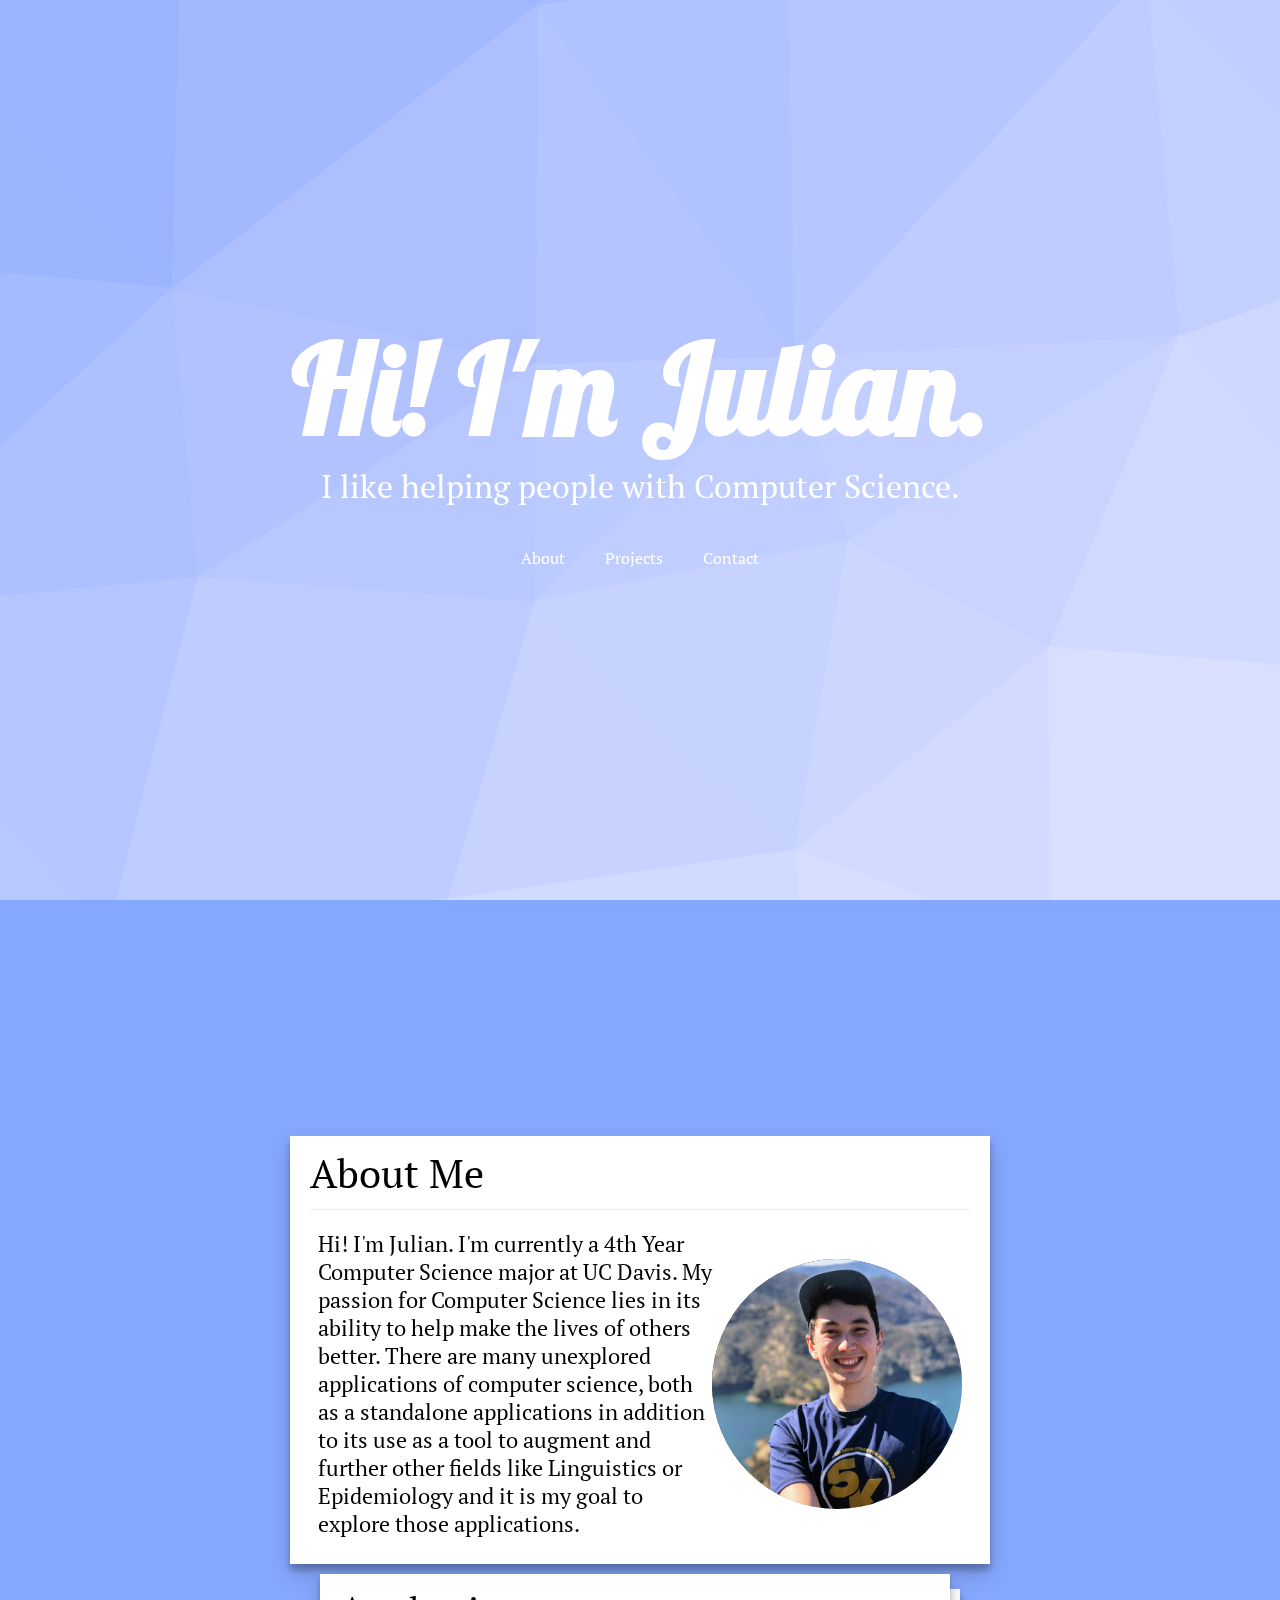
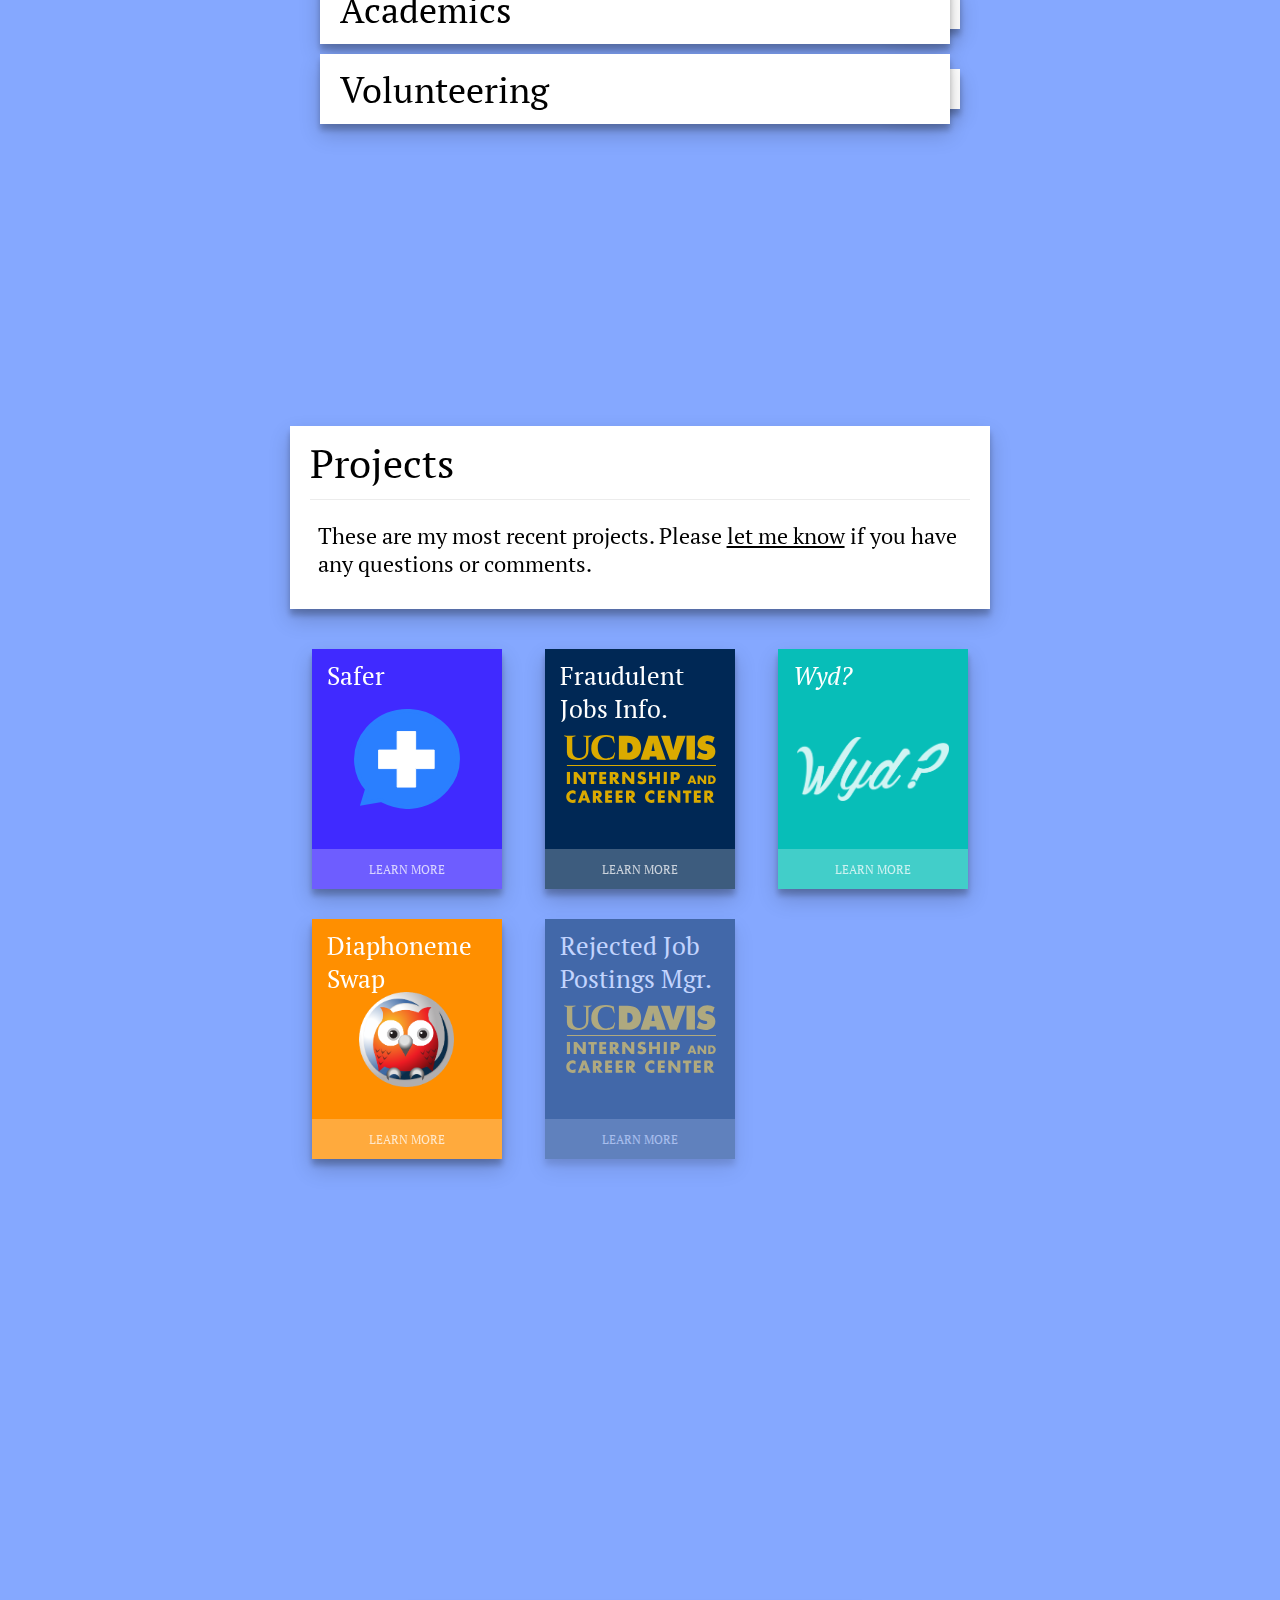
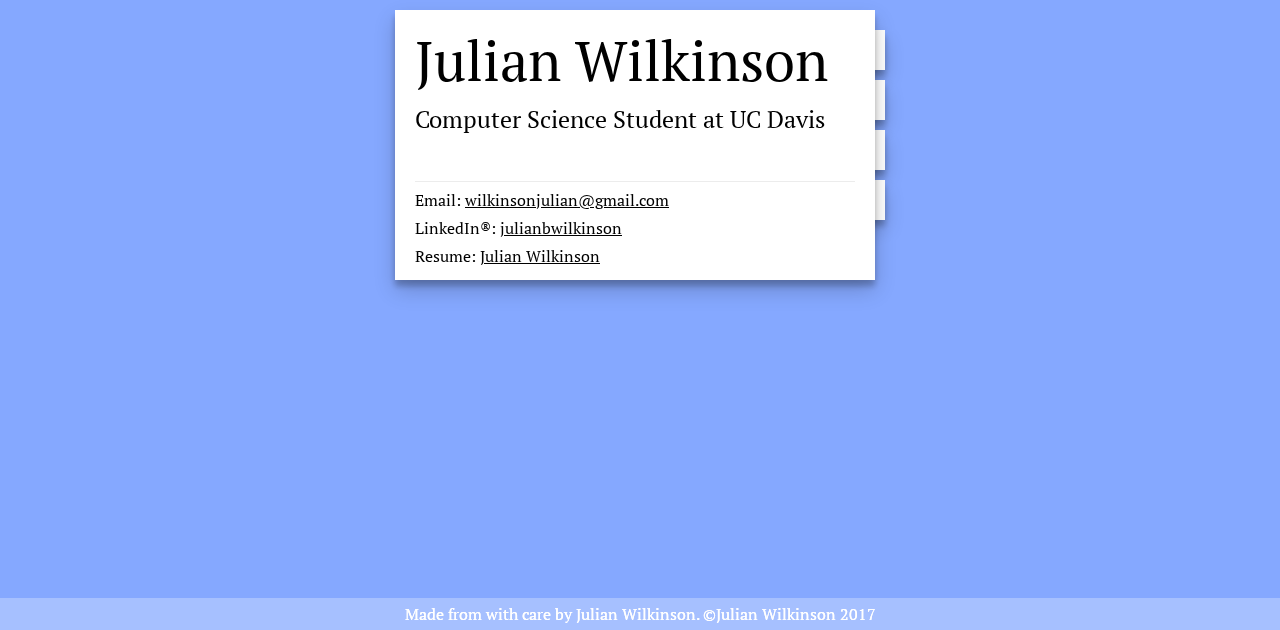
==== index.html @ 3c08ba0e "Safari Fix Part 2" ====
<!DOCTYPE html>
<html>
<head>
	<meta charset="UTF-8">
	<title>Julian Wilkinson</title>
	<link rel="stylesheet" type="text/css" href="css/style.css?2.10">
	<link rel="stylesheet" type="text/css" href="css/mobile.css?2.10" media="only screen and (max-width: 700px)">
	<script src="https://ajax.googleapis.com/ajax/libs/jquery/3.1.1/jquery.min.js"></script>
	<link href="https://fonts.googleapis.com/css?family=Lobster|PT+Serif" rel="stylesheet">
	<link href="https://fonts.googleapis.com/icon?family=Material+Icons"
	rel="stylesheet">
	<script src="scripts/main.js?2.3"></script>
	<meta name="viewport" content="width=device-width, initial-scale=1 user-scalable=no">

	<!-- Begin Favicons -->
	<meta name="theme-color" content="#6699ff">
	<link rel="apple-touch-icon" sizes="57x57" href="apple-icon-57x57.png">
	<link rel="apple-touch-icon" sizes="60x60" href="apple-icon-60x60.png">
	<link rel="apple-touch-icon" sizes="72x72" href="apple-icon-72x72.png">
	<link rel="apple-touch-icon" sizes="76x76" href="apple-icon-76x76.png">
	<link rel="apple-touch-icon" sizes="114x114" href="apple-icon-114x114.png">
	<link rel="apple-touch-icon" sizes="120x120" href="apple-icon-120x120.png">
	<link rel="apple-touch-icon" sizes="144x144" href="apple-icon-144x144.png">
	<link rel="apple-touch-icon" sizes="152x152" href="apple-icon-152x152.png">
	<link rel="apple-touch-icon" sizes="180x180" href="apple-icon-180x180.png">
	<link rel="icon" type="image/png" sizes="192x192"  href="android-icon-192x192.png">
	<link rel="icon" type="image/png" sizes="32x32" href="favicon-32x32.png">
	<link rel="icon" type="image/png" sizes="96x96" href="favicon-96x96.png">
	<link rel="icon" type="image/png" sizes="16x16" href="favicon-16x16.png">
	<link rel="manifest" href="/manifest.json">
	<!-- End Favicons -->
</head>

<body>
	<div id="banner" style="display: none">
		<div class="animation-wrapper">
			<span>This page is currently under development. Feel free to <a href="mailto:wilkinsonjulian@gmail.com">contact me</a>, though. :)</span>
			<span>This page is currently under development. Feel free to <a href="mailto:wilkinsonjulian@gmail.com">contact me</a>, though. :)</span>
		</div>
	</div>

	<div class="page" id="home-page">
		<div id="home">
			<div class="banner">
				<h1>Hi! I'm Julian.</h1>
				<h2>I like helping people with Computer Science.</h2>
			</div>
			<div class="main-menu">
				<a href="#about">About</a>
				<a href="#projects">Projects</a>
				<a href="#contact-me">Contact</a>
			</div>
		</div>
	</div>
	<!-- ===== END HOME PAGE =====  -->


	<!-- ===== BEGIN ABOUT PAGE =====  -->
	<div class="page" id="about">
		<div class="carousel-wrapper">
			<div class="carousel-unit" id="about-card-main-carousel-unit">
				<!-- <div class="header">
				<h1>Julian</h1>
			</div> -->
			<div class="card-wrapper" id="about-card-main">
				<div class="card">
					<h1>About Me</h1>
                    <hr class="full">
                    <div class="text-blurb-wrapper">
					   <p>
						Hi! I'm Julian. I'm currently a 4th Year Computer Science major at UC Davis. My passion for Computer Science lies in its ability to help make the lives of others better. There are many unexplored applications of computer science,  both as a standalone applications in addition to its use as a tool to augment and further other fields like Linguistics or Epidemiology and it is my goal to explore those applications.
					   </p>
                        <div class="profile-picture-wrapper">
                            <img src="media/me.jpg?3" id="profile-picture"/>
                        </div>
                    </div>
				</div>
			</div>

			<div class="card-wrapper" id="academics-button-card">
				<div class="card nav-card">
					<span class="nav-card-label">Academics</span>
				</div>
				<div class="nav-card-button-wrapper">
					<a  onclick="cardRoute(this)" title="Academics" id="academics-button"><i class="material-icons">school</i></a>
				</div>
			</div>

<!--
			<div class="card-wrapper" id="employment-button-card">
				<div class="card nav-card">
					<span class="nav-card-label">Employment</span>
				</div>
				<div class="nav-card-button-wrapper">
					<a  onclick="cardRoute(this)" title="Employment" id="employment-button"><i class="material-icons">work</i></a>
				</div>
			</div>
-->

			<div class="card-wrapper" id="volunteering-button-card">
				<div class="card nav-card">
					<span class="nav-card-label" >Volunteering</span>
				</div>
				<div class="nav-card-button-wrapper">
					<a onclick="cardRoute(this)" id="volunteering-button" title="Volunteering"><i class="material-icons">favorite</i></a>
				</div>
			</div>
		</div>
		<div class="carousel-unit invisible" id="academics-card-carousel-unit">
			<div class="card-wrapper">
				<div class="card header-card">
					<h1>Academics</h1>
					<img id="academics-card-animation" src="media/school_icon.svg"/>
				</div>
			</div>
			<div class="card-wrapper" id="academics-card">
				<div class="card">
					<h2>University of California, Davis <span style="float: right">2016 - Present</span></h2>
					<h3>Computer Science Major with a Minor in Linguistics </h3>
					<h3>Planned Graduation: March 2019</h3>
					<h3>GPA 3.51</h3>
					<hr class="medium"/>
					<h3>Relevant Computer Science Coursework</h3>
					<ul>
						<li>Algorithm Design and Analysis</li>
						<li>Data Structures and Programming</li>
						<li>Programming and Problem Solving</li>
						<li>Advanced Programming Languages</li>
						<li>Probability and Statistical Modelling for Computer Science</li>
						<li>Computer Architecture</li>
					</ul>
					<hr class="small"/>
					<h3>Relevant Linguistics Coursework</h3>
					<ul>
						<li>Corpus Linguistics</li>
						<li>Computational Linguistics</li>
						<li>Morphology</li>
						<li>Linguistic Analysis I: Phonetics, Phonology, and Morphology</li>
						<li>Linguistic Analysis II: Morphology, Syntax, and Semantics</li>
						<li>Multilingualism</li>
					</ul>
                    <p>Please <a href="mailto:wilkinsonjulian@gmail.com">contact me</a> if you'd like to know more the other  courses I've taken.</p>
				</div>
			</div>
			<div class="card-wrapper" id="">
				<div class="card nav-card">
					<span class="nav-card-label">Back</span>
				</div>
				<div class="nav-card-button-wrapper back-button-wrapper">
					<a title="Back" id="back-academics-button" onclick="cardRoute(this)"><i class="material-icons">arrow_back</i></a>
				</div>
			</div>
		</div>
<!--
		<div class="carousel-unit invisible" id="employment-card-carousel-unit">
			<div class="card-wrapper">
				<div class="card header-card">
					<h1>Employment</h1>
				</div>
			</div>
			<div class="card-wrapper" id="employment-card">
				<div class="card">
					<h2>Student IT Assistant</h2>
					<h3>UC Davis Internship and Career Center</h3>
					<h4>September 2016 - Present</h4>
				</div>
			</div>
			<div class="card-wrapper" id="">
				<div class="card nav-card">
					<span class="nav-card-label">Back</span>
				</div>
				<div class="nav-card-button-wrapper back-button-wrapper">
					<a title="Back" id="back-employment-button" onclick="cardRoute(this)"><i class="material-icons">arrow_back</i></a>
				</div>
			</div>
		</div>
-->
		<div class="carousel-unit invisible" id="volunteering-card-carousel-unit">
			<div class="card-wrapper">
				<div class="card header-card">
					<h1>Volunteering</h1>
					<i id="volunteering-card-animation" class="material-icons">favorite</i>
				</div>
			</div>
			<div class="card-wrapper" id="volunteering-card">
				<div class="card">
					<h2>Anonymous HIV Testing<span style="float: right">2016 - Present</span></h2>
					<hr class="small" />
					<p>
						I currently help provide free and anonymous HIV testing through a joint effort between UC Davis Student Health Education and Promotion and the UC Davis LGBTQIA Center. Every month I
						explain testing procedure to attendees and schedule their tests. Through this I have gotten a chance to get HIPAA certified and help a worthy cause.
					</p>
				</div>
			</div>
			<div class="card-wrapper" id="">
				<div class="card nav-card">
					<span class="nav-card-label">Back</span>
				</div>
				<div class="nav-card-button-wrapper back-button-wrapper">
					<a title="Back" id="back-volunteering-button" onclick="cardRoute(this)"><i class="material-icons">arrow_back</i></a>
				</div>
			</div>
		</div>
	</div>
</div>
<!-- ===== END ABOUT PAGE =====  -->


<!-- ===== BEGIN PROJECTS PAGE =====  -->
<div class="page" id="projects">
	<div class="header header-card">
		<div class="card-wrapper" id="project-header-card">
			<div class="card">
				<h1>Projects</h1>
				<hr class="full">
                <p>
					These are my most recent projects. Please <a title="wilkinsonjulian@gmail.com" href="#contact-me">let me know</a> if you have any questions or comments.
				</p>
			</div>
		</div>
	</div>

	<div class="carousel-wrapper">
		<div class="carousel-unit projects" id="project-page-1">
			<div class="card project-card" id="safer">
				<span class="project-card-label">Safer</span>
				<div class="project-card-background">
					<img class="logo" src="media/projects/safer_media/safer_logo_image_only.svg">
				</div>
				<div class="project-card-button-div">
					<a href="projects/safer.html" target="_blank" class="project-card-button">LEARN MORE</a>
				</div>
			</div>

			<div class="card project-card" id="fraudulent-job-postings">
				<span class="project-card-label">Fraudulent Jobs Info.</span>
				<div class="project-card-background">
					<img class="logo" src="media/projects/icc/logo.svg">
				</div>
				<div class="project-card-button-div">
					<a href="https://icc.ucdavis.edu/find/scams.htm" target="_blank" class="project-card-button">LEARN MORE</a>
				</div>
			</div>

            <div class="card project-card" id="wyd">
				<span class="project-card-label"><i>Wyd?</i></span>
				<div class="project-card-background">
					<img class="logo" src="media/projects/wyd/logo.png">
				</div>
				<div class="project-card-button-div">
					<a href="media/projects/wyd/wyd.pdf" target="_blank" class="project-card-button">LEARN MORE</a>
				</div>
			</div>

			 <div class="card project-card" id="diaphoneme-swap">
				<span class="project-card-label">Diaphoneme Swap</span>
				<div class="project-card-background">
					<img class="logo" src="media/projects/diaphoneme_swap/swi-prolog.png">
				</div>
				<div class="project-card-button-div">
					<a href="projects/diaphoneme_swap.html" target="_blank" class="project-card-button">LEARN MORE</a>
				</div>
			</div>

			 <div class="card project-card" id="rejected-job-postings" title="Coming soon." disabled>
				<span class="project-card-label">Rejected Job Postings Mgr.</span>
				<div class="project-card-background">
					<img class="logo" src="media/projects/icc/logo.svg">
				</div>
				<div class="project-card-button-div">
					<a class="project-card-button">LEARN MORE</a>
				</div>
			</div>

      <div class="card project-card invisible"></div>

		</div>
		<div class="carousel-unit invisible" id="academics-card-carousel-unit">
			<div class="card-wrapper" id="academics-card">
				<div class="card">
					<h1>HIV Testing Assistant</h1>
					<p>
						Lorem ipsum dolor sit amet, consectetur adipiscing elit. Sed cursus aliquet erat. Proin accumsan lectus ut malesuada tincidunt. Proin at iaculis nisi, sit amet vestibulum purus. Suspendisse nunc nunc, posuere at aliquam in, dictum vitae massa. Phasellus sollicitudin maximus justo ut aliquam. Donec ex nisl, egestas non tempus maximus, tempor at ex. Morbi sed ante eu risus sollicitudin aliquam ultrices eget lectus. Praesent in nibh ac sem semper bibendum. Suspendisse viverra justo nec vestibulum consectetur. Aenean quis accumsan magna. Pellentesque at nulla at dui aliquet vulputate vel vestibulum diam. Donec ac lorem nec arcu mollis ornare et sit amet nunc. In dictum metus in urna dapibus tempus. Morbi ullamcorper scelerisque condimentum. Nulla facilisi. Praesent ullamcorper viverra lorem id mattis. Sed rhoncus imperdiet lacus, posuere dictum velit. Sed porttitor pellentesque suscipit. Sed non tortor sit amet metus vehicula ornare. Nullam accumsan, felis quis convallis consequat, turpis leo auctor tellus, et ornare sem dolor eget lacus. Etiam vel quam sed urna semper luctus at vel mauris. Donec et porttitor odio, sit amet blandit nibh. Pellentesque elementum nulla vitae magna vulputate, ut mollis diam vulputate.Pellentesque a arcu justo. Aliquam fermentum nibh est, ac facilisis risus vehicula eu. Suspendisse id aliquet sem. Sed quis leo feugiat, fermentum mauris eget, gravida tellus. Nam euismod eget lorem id venenatis. Praesent elementum sapien at nisi rutrum, sit amet condimentum leo accumsan. Mauris luctus eros tincidunt, ullamcorper elit et, congue justo. Pellentesque efficitur interdum ligula in tincidunt. Aenean non libero et ex tincidunt vehicula molestie at sem. Nulla vitae fermentum urna. Nulla facilisi. Vivamus sollicitudin sagittis lacus tincidunt semper. Cras volutpat enim eu odio laoreet commodo. Vestibulum sed odio suscipit, scelerisque ex id, elementum tellus. Sed nec enim est. Nam gravida leo a metus tincidunt commodo. Suspendisse rhoncus rutrum fermentum. Pellentesque auctor semper varius. Aliquam rhoncus cursus ex ut feugiat. Donec vel neque sapien. Praesent iaculis diam eu velit vehicula fermentum. Sed cursus turpis massa, et pharetra nisi gravida sed. Donec faucibus euismod eros, ut commodo lorem accumsan vel.
					</p>
				</div>
			</div>
			<div class="card-wrapper" id="">
				<div class="card nav-card">
					<span class="project-card-label">Back</span>
				</div>
				<div class="nav-card-button-wrapper">
					<a href="#about" id="back-button" onclick="cardRoute(this)"><i class="material-icons">arrow_back</i></a>
				</div>
			</div>
		</div>
	</div>
</div>
<!-- ===== END PROJECTS PAGE =====  -->


<!-- ===== BEGIN CONTACT ME PAGE =====  -->
<div class="page" id="contact-me">
	<div class="card-wrapper">
		<div class="card" id="contact-card-desktop">
			<h1>Julian Wilkinson</h1>
			<h2>Computer Science Student at UC Davis</h2>
			<hr class="full"/>
			<span>Email: <a title="Email" href="mailto:wilkinsonjulian@gmail.com">wilkinsonjulian@gmail.com</a> </span>
			<span>LinkedIn®: <a title="LinkedIn®" href="https://www.linkedin.com/in/julianbwilkinson/" target="_blank">julianbwilkinson</a> </span>
			<span>Resume: <a title="Resume" href="media/Julian_Wilkinson_Resume.pdf" target="_blank">Julian Wilkinson</a></span>

		</div>
		<div class="card-nav-tab-wrapper">
			<a id="" title="Email" href="mailto:wilkinsonjulian@gmail.com"><i class="material-icons">email</i></a>
			<a id="LinkedIn-button" title="LinkedIn®" href="https://www.linkedin.com/in/julianbwilkinson/" target="_blank"><img id="LinkedIn-logo" src="media/LinkedIn/In-2C-128px-R.png" /></a>
			<a id="" title="Resume" href="media/Julian_Wilkinson_Resume.pdf" download><i class="material-icons">description</i></a>
			<a title="vCard" href="media/Julian_Wilkinson_vCard.vcf" type="text/vcard"><i id="vCard-logo" class="material-icons">contact_mail</i></a>
		</div>
	</div>

	<div class="card-wrapper">
		<div class="card" id="contact-card-mobile">
			<h1>Julian Wilkinson</h1>
			<hr class="full"/>
			<div class="flex-button-wrapper">
				<div class="flex-button">
					<a title="Email" href="mailto:wilkinsonjulian@gmail.com"><i class="material-icons">email</i></a>
					<label>Email</label>
				</div>
				<div class="flex-button">
					<a title="LinkedIn®" href="https://www.linkedin.com/in/julianbwilkinson/" target="_blank"><img id="LinkedIn-logo-mobile" src="media/LinkedIn/In-2C-128px-R.png" /></a>
					<label>LinkedIn®</label>
				</div>
				<div class="flex-button">
					<a title="Resume" href="media/Julian_Wilkinson_Resume.pdf" target="_blank"><i class="material-icons">description</i></a>
					<label>Resume</label>
				</div>
				<div class="flex-button">
					<a title="vCard" href="media/Julian_Wilkinson_vCard.vcf" type="text/vcard"><i class="material-icons">contact_mail</i></a>
					<label>vCard</label>
				</div>
			</div>
		</div>

		<footer>Made from with care by Julian Wilkinson. ©Julian Wilkinson 2017</footer>
	</div>
    
    <div class="card-wrapper">
		<div class="card" id="mobile-portfolio-note-card">
            <i class="material-icons">tv</i>
			<span>To see full portfolio, please view on a device with a larger screen</span>
			</div>
		</div>

		<footer>Made from with care by Julian Wilkinson. ©Julian Wilkinson 2017</footer>
	</div>
	<!-- ===== END CONTACT ME PAGE =====  -->
</body>
</html>
---- css/style.css ----
:root{
	/*--BUTTONS*/
	--button-size: 60px;
	--button-icon-right-padding: 10px;
	--button-offset-inactive: 10px;
	--button-offset-label-hovered: 30px;
	--button-offset-label-hovered-jump: 35px;
	--button-offset-opened: calc(var(--button-size) - var(--button-offset-inactive));

	/*--NAVIGATION BAR*/
	--navigation-bar-x-offset: calc((-1 * var(--button-size)) + (-1 * var(--button-icon-right-padding)) + (1 * var(--nav-card-x-offset)) + var(--button-offset-inactive));
	--navigation-bar-y-offset: 30px;
	--nav-card-x-offset: calc(var(--button-size) / 2);

	/*--CARDS*/
	--card-width: 700px;
	--card-real-width: calc(var(--card-width) + 2*var(--card-x-padding));
	--contacts-card-width: 440px;
	--card-x-padding: 20px;
	--card-y-padding: 10px;
	--card-blur: 20px;
	--card-offset: calc(var(--button-size)/2);

	--card-offscreen-right: calc(50vw + (var(--card-width) / 2) + var(--card-x-padding) + var(--card-blur));
	--card-offscreen-left: calc(-1 * var(--card-offscreen-right));
	--card-left-side-peek-in: calc(var(--card-offscreen-left) + var(--card-blur) + var(--card-x-padding) + 30px);
	--card-right-side-peek-in: calc(-1 * var(--card-left-side-peek-in));

	--projects-card-width: 150px;
	--projects-card-real-width: calc(var(--projects-card-width) + (2*var(--card-x-padding)));
	--projects-card-height: 220px;
	--projects-card-real-height: calc(var(--projects-card-height) + (2*var(--card-y-padding)));

}



/*-------------------- BEGIN BOILERPLATE --------------------*/
html {
	overflow-x: hidden;
}

body {
    /* Fallback Background */
	background: #85a8ff url(../media/background_fallback.png) no-repeat center center fixed;
    /* Target Background */
    background: #85a8ff url(../media/background.svg) no-repeat center center fixed;
    background-size: cover;
/*    background-color: #85a8ff;*/
}

html, body {
	width: 100%;
	height: 100%;
    /*Force GPU*/
    transform: translate3d(0,0,0);
}

h1, h2, h3, h4, h5, h6 {
	margin: 0;
	padding: 0;
	color: #fff;
}

.invisible {
	opacity: 0;
}

.hidden {
	display: none;
}

/*-------------------- END BOILERPLATE --------------------*/

/*-------------------- BEGIN BACKGROUND --------------------*/
body {
	margin: 0;
	padding: 0;
	transform: translateZ(-2);
}
/*-------------------- END BACKGROUND --------------------*/



/*-------------------- BEGIN NAVIGATION BAR TEMPLATE --------------------*/
.main-menu {
	padding: 30px 0;
	display: flex;
	flex-direction: row;
	justify-content: center;
	align-items: center;
	user-select: none;
}
.main-menu a {
	padding: 10px 20px;
	font-family: 'PT Serif', serif;
}

a, a:link, a:visited, a:hover, a:active {
	text-decoration: none;
	color: #fff;
}

.main-menu a:hover {
	background-color: rgba(255, 255, 255, 0.25);
	transition: .15s;
}
/*-------------------- END NAVIGATION BAR TEMPLATE --------------------*/


/*-------------------- BEGIN PAGE WRAPPER --------------------*/
.page {
	min-height: 100vh;
	display: flex;
	flex-direction: column;
	align-items: center;
	justify-content: center;
	position: relative;
	margin: 50px 0;
	transition: min-height 1s ease-in-out;
}
.page:nth-child(2) {
	margin-top: 0;
}
.page:last-child {
	margin-bottom: 0;
}

.page footer {
	position: absolute;
	padding: 5px 0px;
	bottom: 0;
	color: #fff;
	text-align: center;
	background-color: rgba(255,255,255,.15);
	width: 100%;
    font-family: "PT Serif", serif;
}
/*-------------------- END PAGE WRAPPER --------------------*/


/*-------------------- BEGIN HOME PAGE --------------------*/
#home {
	display: flex;
	flex-direction: column;
	align-items: center;
	justify-content: center;
	height: 100vh;
}

#home .banner {
	text-align: center;
}

#home .banner h1 {
	font-size: 7.7em;
	font-family: 'Lobster', cursive;
}

#home .banner h2 {
	font-size: 2em;
	font-family: 'PT Serif', serif;
    font-weight: normal;
}
/*-------------------- END HOME PAGE --------------------*/

/*-------------------- BEGIN PAGE --------------------*/
.page {
	padding: 10px;
}
/*-------------------- END PAGE --------------------*/

/*-------------------- BEGIN CAROUSEL --------------------*/
.carousel-wrapper {
	width: auto;
	height: auto;
	display: flex;
	flex-direction: row;
	align-items: center;
	justify-content: center;
	padding: 0;
	max-width: var(--card-width);
}

.carousel-unit {
	transition: transform 1s ease-in-out;
}

.carousel-unit .header {
	font-family: 'PT Serif', serif;
}

#about.carousel-unit .card-wrapper:not(:first-of-type) {
	margin-top: 10px;
}


#academics-card-animation {
	width: 4.5em;
	margin: 10px 0;
}

#volunteering-card-animation {
	font-size: 4.5em;
	margin: 10px 0;
	color: #ffb7a8;
	animation: heart-beat-animation 1s linear infinite;
}

@keyframes heart-beat-animation {
		0% {
			transform: scale(1);
		}
		20% {
			transform: scale(1.2);
		}
		40% {
			transform: scale(1.1);
		}
		50% {
			transform: scale(1.3);
		}
		70%, 100% {
			transform: scale(1);
		}
}

#academics-card-carousel-unit, #volunteering-card-carousel-unit, #employment-card-carousel-unit {
	position: absolute;
	transform: translate(var(--card-offscreen-right));
}


.offscreen-left {
	transform: translate(var(--card-offscreen-left));
}

.offscreen-right {
	transform: translate(var(--card-offscreen-right));
}
/*-------------------- END CAROUSEL --------------------*/

.page > h1 {
	font-family: 'Lobster', cursive;
	color: #fff;
	/*text-shadow: 0 1px rgba(0,0,0,0.19);*/
	/*transform: translate(50px, 0);*/
	margin-bottom: 3px;
	transform: translate(75px, 0);
}


/*-------------------- BEGIN CARDS --------------------*/
.card {
	width: var(--card-width);
	background-color: #ffffff;
	height: auto;
	padding: var(--card-y-padding) var(--card-x-padding);
	z-index: 1;
	box-shadow: 0 10px var(--card-blur) rgba(0,0,0,0.19), 0 6px 6px rgba(0,0,0,0.23);
	min-height: 40px;
	overflow: hidden;
    font-family: "PT Serif", serif
}


.card h1,.card h2,.card h3,.card h4,.card h5 {
	color: #000;
	font-weight: normal;
}

.card h1{
	padding: 0;
    font-size: 2.5em;
}

.card a{
	color: #000;
	text-decoration: underline;
	margin: 0;
	padding: 0;
}

.card p {
    font-size: 1.35em;
    margin: 1em .35em;
}

.card .text-blurb-wrapper {
    display: flex;
    justify-content: center;
    align-items: center;
    margin: 1em .5em;
}

.card .text-blurb-wrapper p {
    margin: 0;
}

.card hr {
	border: 0;
	width: 100%;
	border-color: #000;
	border-bottom: 1px;
	opacity: .15;
	border-style: solid;
	margin: 10px 0;
}

.card hr.full {
	margin: 20px auto;
	margin-top: 10px;
}

.card hr.medium {
	width: 66%;
	margin: 10px 0;
	opacity: .2;
}

.card hr.small {
	width: 33%;
	margin: 10px 0;
	opacity: .2;
}

.card ul {
	list-style: none;
	margin-left: 0;
	padding-left: 1em;
	text-indent: -1em;
}
.card ul li {
	margin: .5em 0;
}
.card ul li::before {
	content: "—";
	padding: 0 1em;
	padding-right: .5em;
	opacity: .4;
}

/*.car*/

.card-wrapper {
	/*transform: translate(var(--card-offset));*/
	display: flex;
	flex-direction: row;
	justify-content: center;
	align-items: center;
	width: var(--card-width);
	transition: transform 1s ease-in-out;
}

.card.header-card {
	display: flex;
	align-items: center;
	justify-content: space-between;
}

.header-card h1 {
}


/*-------------------- END CARDS --------------------*/


/*-------------------- BEGIN NAV-CARDS --------------------*/
.card.nav-card {
	display: flex;
	flex-direction: row;
	align-items: center;
	justify-content: flex-start;
	transform: translate(var(--nav-card-x-offset));
    height: 50px;
}


.card.nav-card:hover + .nav-card-button-wrapper a,
.card#contact-card-desktop:hover + .card-nav-tab-wrapper a{
	transform: translate(var(--button-offset-label-hovered));
}


.nav-card-button-wrapper, .card-nav-tab-wrapper {
	display: flex;
	flex-direction: column;
	justify-content: center;
	align-items: center;
	transform: translate(var(--navigation-bar-x-offset));
}

.nav-card-button-wrapper a, .card-nav-tab-wrapper a {
	width: var(--button-size);
	height: 40px;
	background-color: #fff;
	display: flex;
	align-items: center;
	justify-content: flex-end;
	padding: 0;
	padding-right: var(--button-icon-right-padding);
	text-align: center;
	color: grey;
	transition: transform .2s ease-out;
	box-shadow: 0 10px var(--card-blur) rgba(0,0,0,0.19), 0 6px 6px rgba(0,0,0,0.23);
	cursor: pointer;
	text-decoration: none !important;
	user-select: none;
}

.nav-card-button-wrapper a i {
	margin-left: 10px;
	cursor: pointer;
}


.nav-card-label {
	font-size: 36px;
}
.nav-card-button-wrapper a:hover, .card-nav-tab-wrapper a:hover {
	transform: translate(var(--button-offset-label-hovered));
	transition: transform .2s ease-in;
	animation: tab-hover-animation .50s;
	animation-delay: .2s;
}

@keyframes tab-hover-animation {
	0%, 20% {transform: translate(var(--button-offset-label-hovered),0);}
	50% {transform: translate(var(--button-offset-label-hovered-jump),0);}
	80%, 100% {transform: translate(var(--button-offset-label-hovered),0);}
}

@keyframes no-anim {
}

.nav-card-button-wrapper a.animated {
	animation: tab-click-animation .5s ease-in;
}

.nav-card-button-wrapper #volunteering-button.animated i {
	/*animation: volunteering-button-heart-animation 1s;*/
}
@keyframes volunteering-button-heart-animation {
	0% {
		color: inherit;
	}
	100% {
		color: red;
	}
}


@keyframes tab-click-animation {
	0% {transform: translate(var(--button-offset-label-hovered));}
	50% {transform: translate(var(--button-offset-opened));}
	100% {transform: translate(var(--button-offset-label-hovered));}
}
/*-------------------- END NAV-CARDS --------------------*/

/*-------------------- BEGIN PROJECT CARDS --------------------*/
.carousel-unit.projects {
	margin-top: 25px;
	display: flex;
	flex-direction: row;
	flex-wrap: wrap;
	justify-content: space-around;
	align-items: center;
	align-content: space-around;
	height: 540px;
	width: var(--card-width);
}

.carousel-unit.projects .card, .carousel-unit.projects .card-wrapper{
	width: var(--projects-card-width);
}

.carousel-unit.projects .card-wrapper {
	/*margin: 0 5px;*/

}
.project-card {
	height: var(--projects-card-height);
	position: relative;
	overflow: hidden;
	color: #fff;
	transition: all .25s ease-out;
	user-select: none;
}

.project-card[disabled] {
	opacity: .5;
}
.project-card[disabled]:hover {
    box-shadow: 0 10px var(--card-blur) rgba(0,0,0,0.19), 0 6px 6px rgba(0,0,0,0.23);
	transition: all .25s ease-out;
	transform: none;
}
.project-card[disabled] a {
    pointer-events: none
}




.project-card-background {
	position: absolute;
	background-color: #fff;
	top: 0;
	left: 0;
	width: var(--projects-card-real-width);
	height: var(--projects-card-real-height);
	display: flex;
	align-items: center;
	justify-content: center;
}

#safer .project-card-background {
	background-color: #402aff;
}

#safer .project-card-background .logo {
	height: 100px;
	margin-bottom: 20px;
	/*animation: safer-logo-animation 1.5s ease-in-out infinite;*/
}

@keyframes safer-logo-animation {
	0%, 100% {
		transform: translate(0,0);
	}
	10% {
		transform: translate(0,-1px) rotate(-5deg);
	}
	20% {
		transform: translate(0,-1px) rotate(5deg);
	}
	30% {
		transform: translate(0,-2px) rotate(-5deg);
	}
	40% {
		transform: translate(0,-2px) rotate(5deg);
	}
	50% {
		transform: translate(0,-3px) rotate(-5deg);
	}
	60% {
		transform: translate(0,-3px) rotate(0);
	}
}

.project-card .logo {
	width: 80%;
}


#rejected-job-postings .project-card-background, #fraudulent-job-postings .project-card-background {
	background-color: #002855;
}

#diaphoneme-swap .logo {
	width: 50%;
}

#diaphoneme-swap .project-card-background{
	background-color: #ff8f00;
}

#wyd .project-card-background {
    background-color: #07beb8;
}

.project-card-label {
	font-size: 25px;
	transform: translateX(-5px);
	position: absolute;
	z-index: 2;
}

.project-card-button-div {
	width: var(--projects-card-real-width);
	height: 40px;
	position: absolute;
	left: 0;
	bottom: 0;
	opacity: .8;
	z-index: 0;
	overflow: hidden;
	display: flex;
	flex-direction: row;
	align-items: center;
	justify-content: flex-end;
}
.project-card-button-div::before{
	content: "";
	position: absolute;
	left: -50px;
	right: 0;
	top: -25px;
	bottom: 0;
	box-shadow: inset 0 0 0 3000px rgba(255,255,255,0.3);
	/* filter: blur(75px); */
	z-index: -1;
	width: calc(var(--projects-card-real-width) + 100px);
	height: 100px;
}
a.project-card-button {
	width: var(--projects-card-real-width);
	color: #fff;
	height: 40px;
	position: absolute;
	left: 0;
	bottom: 0;
	z-index: 0;
	font-size: 12px;
	padding: 0;
	text-align: center;
	vertical-align: middle;
	cursor: pointer;
	display: flex;
	align-items: center;
	justify-content: center;
	text-decoration: none;
	user-select: none;
}
.project-card:hover  {
	box-shadow: 0 14px 28px rgba(0,0,0,0.25), 0 10px 10px rgba(0,0,0,0.22);
	transition: all .25s ease-out;
	transform: translateY(-1px);
}
.project-card-button-div:active::before {
	/* filter: brightness(.75); */
}
.project-card-button-div:active a.project-card-button {
	color: #fff;
}

.project-card .invisible {
    pointer-events: none;
}



/*-------------------- END PROJECT CARDS --------------------*/

/*-------------------- BEGIN ABOUT CARD --------------------*/
#about-card-main .profile-picture-wrapper {
	position: relative;
	border-radius: 100%;
    box-shadow: inset 3px 3px 10px 0 #000000;
}

#profile-picture {
	position: relative;
	border-radius: 100%;
    width: 250px;
	height: 250px;
    z-index: 0;
    display: block;
}

.carousel-unit .card-wrapper {
	margin-top: 10px;
}

.carousel-unit .card-wrapper:first-child {
	margin-top: 0;
}
/*-------------------- END ABOUT CARD --------------------*/

/*-------------------- BEGIN CONTACT CARD --------------------*/
#contact-me .card-wrapper {
	display: flex;
	flex-direction: row;
	align-items: flex-start;
}


#contact-card-desktop {
	width: var(--contacts-card-width);
	height: 250px;
	display: flex;
	flex-direction: column;
	justify-content: space-around;
	align-items: flex-start;
	position: relative;
	z-index: 1;
	transform: translate(var(--card-offset));
	margin-bottom: 50px;
}

.card#contact-card-desktop h1, .card#contact-card-desktop h2{
	color: #000;
}

.card#contact-card-desktop h1 {
	font-size: 3.5em;
}
.card#contact-card-desktop h2 {
	margin-bottom: 40px;
}

.card#contact-card-desktop hr {
	margin: 0;
}




#contact-me > a{
	color: #808080;
	text-decoration: underline;
}

.card-nav-tab-wrapper {
	transform: translate(var(--navigation-bar-x-offset), 20px)
}

.card-nav-tab-wrapper a:not(:first-of-type) {
	margin-top: 10px;
}


.card-nav-tab-wrapper a:hover {

}

#LinkedIn-logo {
	height: 19px;
	transform: translate(-1px);
}
#vCard-logo {
}


#contact-card-mobile {
	display: none;
}
#mobile-portfolio-note-card {
    display: none;
}
/*-------------------- END CONTACT CARD --------------------*/

/*-------------------- BEGIN PAGE BANNER --------------------*/
#banner {
	width: 100vw;
	height: 30px;
	position: fixed;
	z-index: 1000;
	display: flex;
	align-items: center;
	overflow: hidden;
	user-select: none;
}

#banner span {
	color: #fff;
	font-weight: bold;
	position: absolute;
}
#banner span a {
	padding: 0;
	margin: 0;
	text-decoration: underline;
	z-index: 1000;
}

#banner::before {
	content: "";
	width: calc(100vw + 100px);
	height: 90px;
	position: absolute;
	top: -60px;
	left: -50px;
	 filter:blur(100px);
	background-color: #DCDCDC	;
	overflow: hidden;
	z-index: -1;
}

/*~~ BEGIN ANIMATION ~~*/
#banner .animation-wrapper {
	width: 100%;
	height: 100%;
	display: flex;
	align-items: center;
	animation: marquee 20s linear infinite;
}

#banner span:nth-of-type(2) {
	transform: translateX(100vw);
}

@keyframes marquee {
	0% {
		transform: translateX(0);
	}
	100% {
		transform: translateX(-100vw);
	}
}
/*~~ END ANIMATION ~~*/

/*-------------------- END PAGE BANNER --------------------*/
---- css/mobile.css ----
:root {
		--card-width: 92vw;
		--projects-card-width: 100px;
		--projects-card-height: 180px;
}

/*-------------------- BEGIN MOBILE BOILERPLATE --------------------*/
html, body {
	height: 100vh;
}
/*-------------------- END MOBILE BOILERPLATE --------------------*/


/*-------------------- BEGIN PAGE BANNER --------------------*/
#banner {
	height: 50px;
}
#banner::before {
	height: 120px;
}
/*-------------------- END PAGE BANNER --------------------*/

/*-------------------- BEGIN PAGE WRAPPER --------------------*/
.page footer {
	position: absolute;
	padding-bottom: 10px;
	bottom: 0;
	color: #fff;
	text-align: center;
    font-size: 1em;
}
/*-------------------- END PAGE WRAPPER --------------------*/

/*-------------------- BEGIN HIDDEN --------------------*/
#home-page {
	display: none;
}
#about {
	display: none;
}
#projects {
	display: none;
}

/*-------------------- END HIDDEN --------------------*/

/*-------------------- BEGIN CONTACT CARD --------------------*/
#contact-me {
	margin: 0;
    padding: 0;
}

#contact-card-mobile {
	display: block;
	flex-direction: column;
	margin-bottom: 10px;
}
#contact-card-mobile h1 {
	text-align: center;
}
#contact-card-mobile hr {
	margin: 10px 0;
}

.flex-button-wrapper {
	display: flex;
	margin: .9em auto;
	flex-direction: row;
	flex-wrap: wrap;
	width: 100%;
	align-items: center;
	justify-content: space-around;
}


.flex-button-wrapper a {
	display: flex;
	align-items: center;
	justify-content: center;
	text-decoration: none;
	height: 120px;
	width: 120px;
	border-radius: 50%;
	color: #808080;
	-webkit-tap-highlight-color: rgba(255, 255, 255, 0);
}

.flex-button-wrapper a:focus {
	animation: contact-button-press .5s ease-out;
}

@keyframes contact-button-press {
	0% {
		background-color: #fff;
	}
	50% {
		background-color: #d3d3d3;
	}
	100% {
		background-color: #fff;
	}
}

.flex-button-wrapper a i {
	font-size: 3.5em;
	margin-bottom: 10px;
}

.flex-button {
	border-radius: 50%;
	display: flex;
	position: relative;
	align-items: center;
	justify-content: center;
}

.flex-button label {
	position: absolute;
	bottom: 1.1em;
	font-size: 1em;
    font-family: "PT Serif", serif;
}

#LinkedIn-logo-mobile {
	width: 2.80em;
	margin-bottom: 15px;
}

#contact-me .card-nav-tab-wrapper {
	display: none;
}
#contact-card-desktop {
	display: none;
}
/*-------------------- END CONTACT CARD --------------------*/

/*-------------------- BEGIN NOTE CARD --------------------*/
#mobile-portfolio-note-card {
    display: block;
}

#mobile-portfolio-note-card span {
    font-size: 1em;
    color: rgb(80,80,80);
}

#mobile-portfolio-note-card i {
    font-size: 3em;
    float: right;
    color: rgb(210,210,210);
    margin-right: 7px
}

/*-------------------- END NOTE CARD --------------------*/

/*-------------------- BEGIN PROJECT CARDS --------------------*/
.project-card-label {
	font-size: 19px;
}
#safer .project-card-background .logo {
	height: 80px;
	margin-bottom: 20px;
	/*animation: safer-logo-animation 1.5s ease-in-out infinite;*/
}


/*-------------------- END PROJECT CARDS --------------------*/
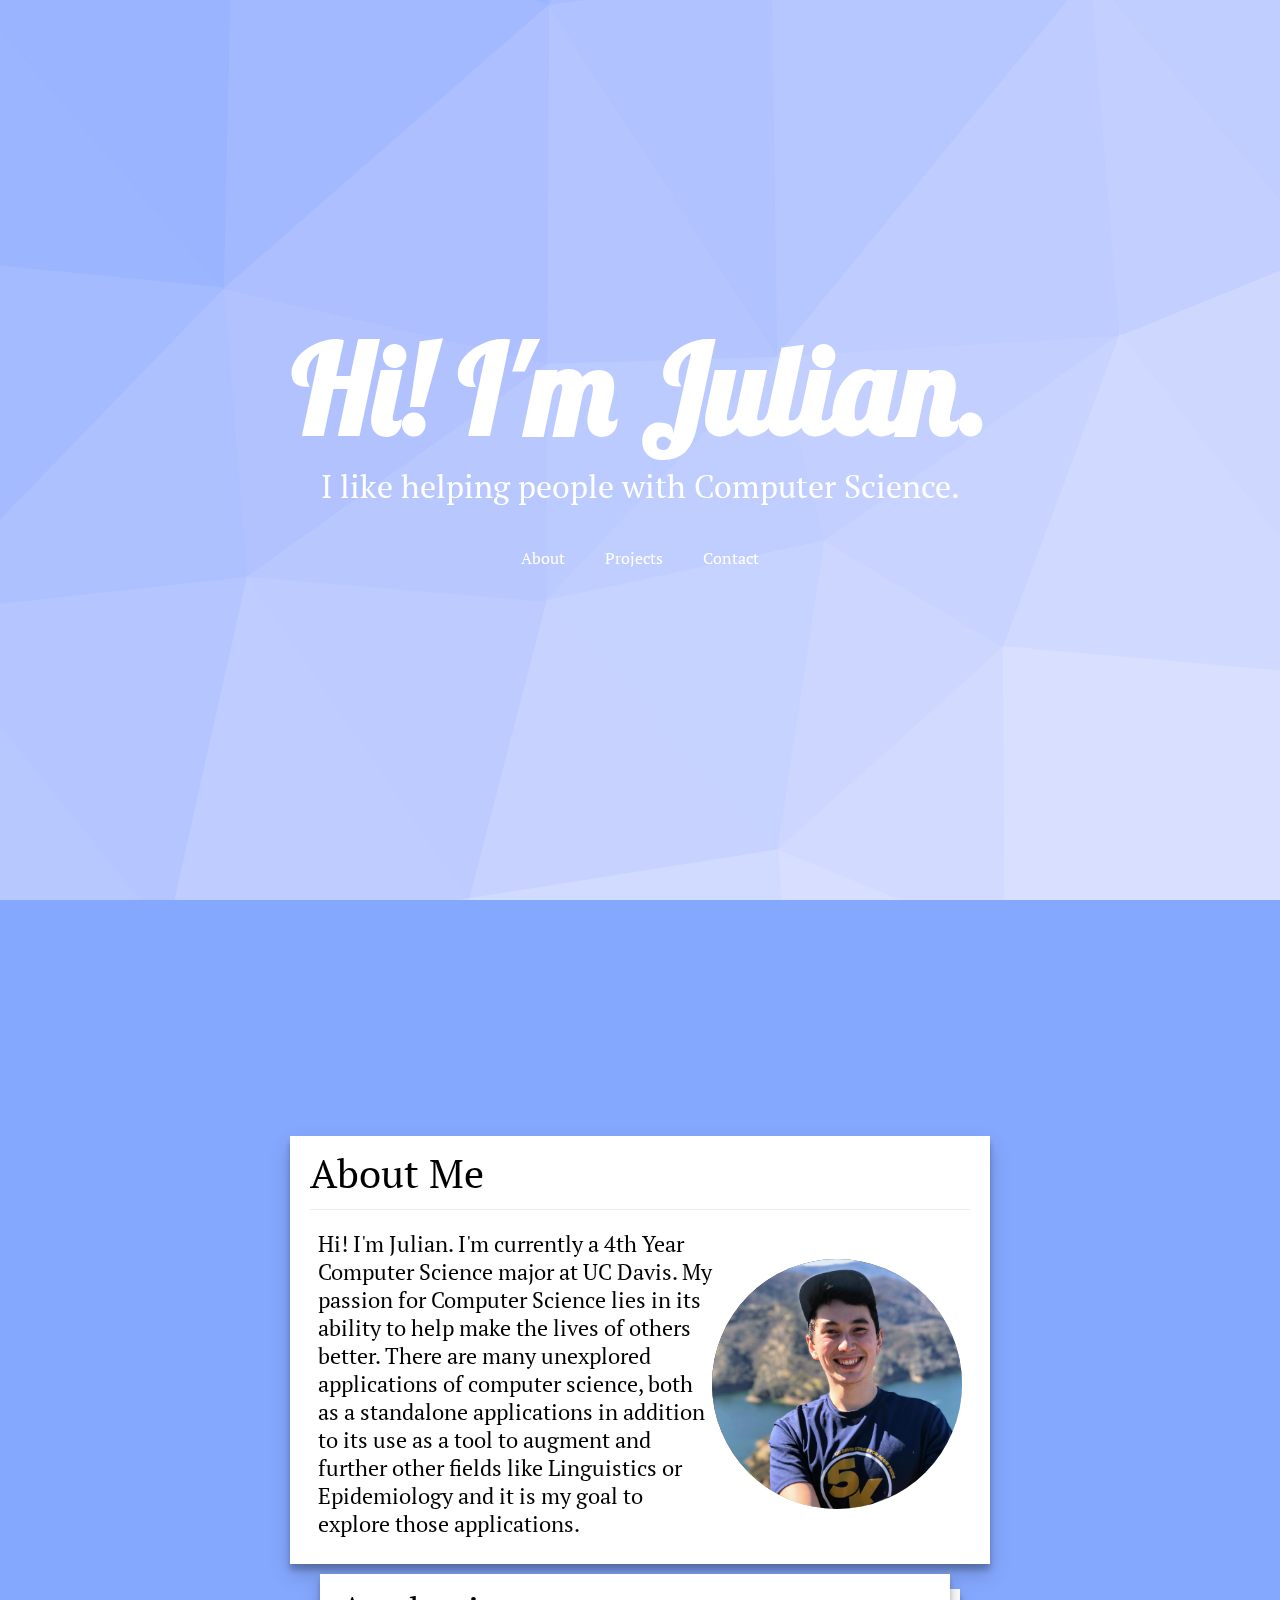
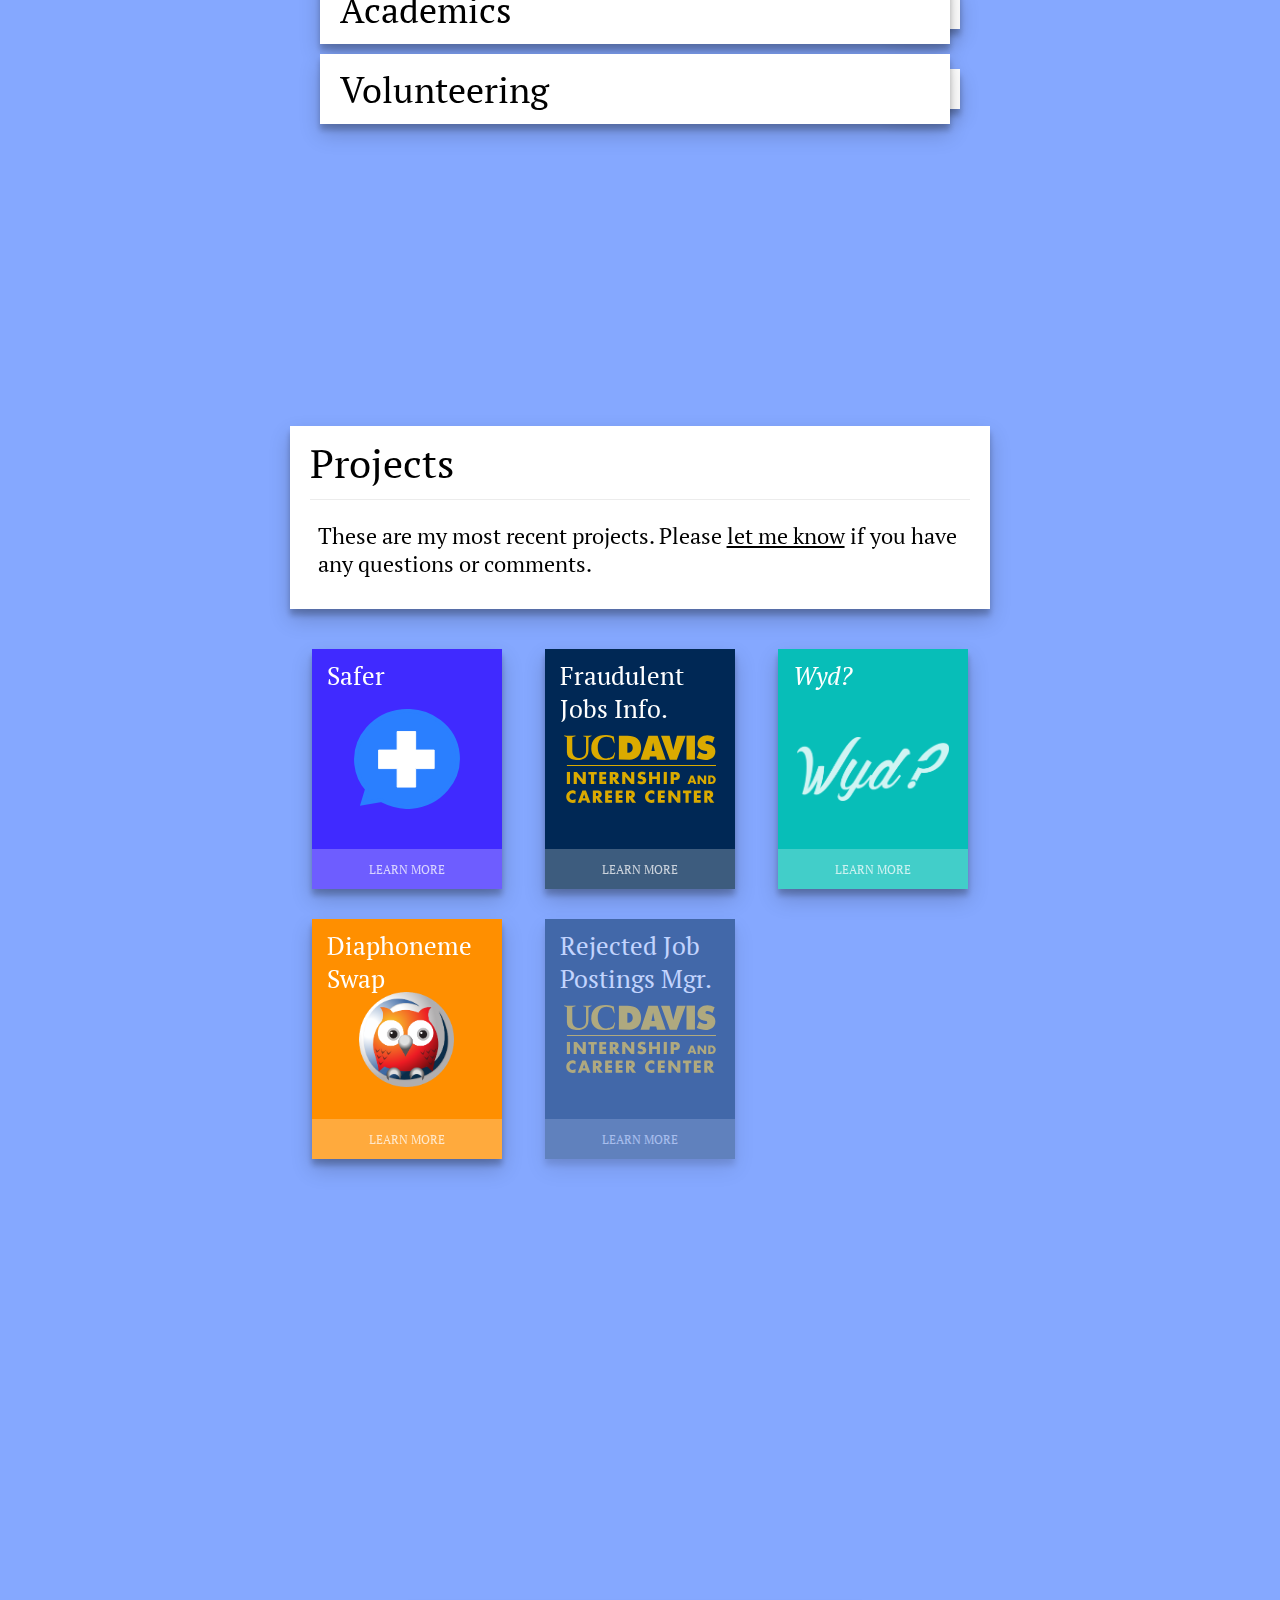
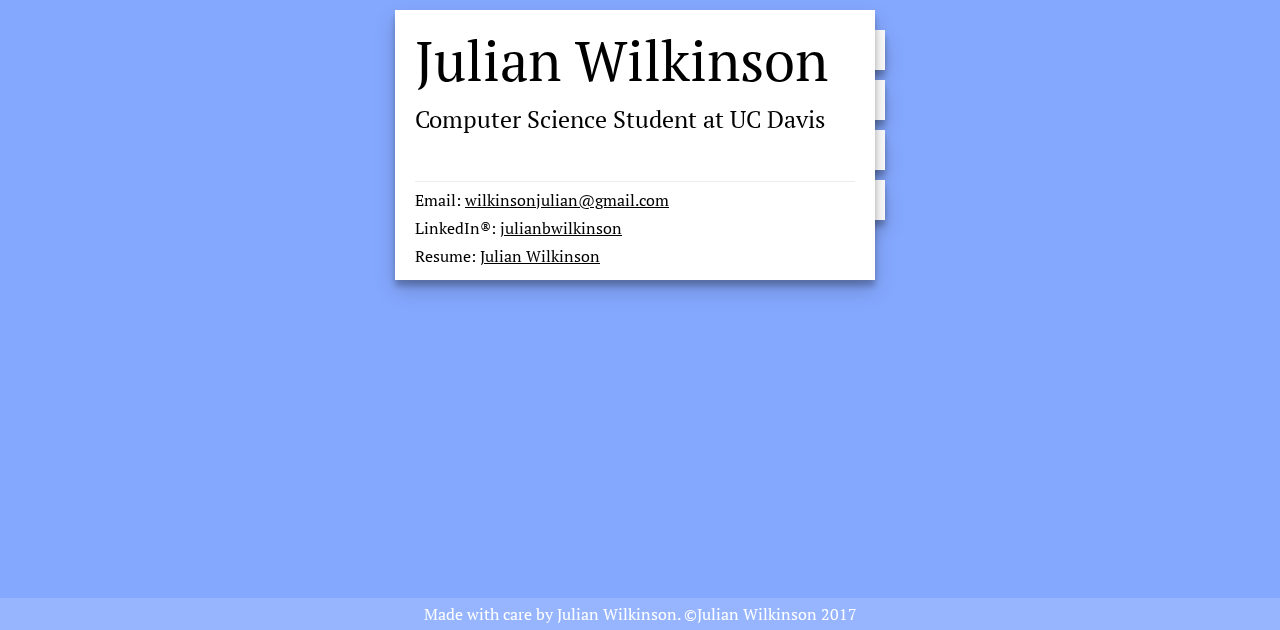
==== commit 4a14bbd0: "Grammar, Background Fix, added scroll on smaller mobile screens" ====
--- a/index.html
+++ b/index.html
@@ -341,8 +341,6 @@
 				</div>
 			</div>
 		</div>
-
-		<footer>Made from with care by Julian Wilkinson. ©Julian Wilkinson 2017</footer>
 	</div>
     
     <div class="card-wrapper">
@@ -352,7 +350,7 @@
 			</div>
 		</div>
 
-		<footer>Made from with care by Julian Wilkinson. ©Julian Wilkinson 2017</footer>
+		<footer>Made with care by Julian Wilkinson. ©Julian Wilkinson 2017</footer>
 	</div>
 	<!-- ===== END CONTACT ME PAGE =====  -->
 </body>
--- a/css/style.css
+++ b/css/style.css
@@ -37,16 +37,21 @@
 
 /*-------------------- BEGIN BOILERPLATE --------------------*/
 html {
-	overflow-x: hidden;
+/*	overflow-x: hidden;*/
 }
 
 body {
     /* Fallback Background */
-	background: #85a8ff url(../media/background_fallback.png) no-repeat center center fixed;
+	background-color: #85a8ff;
+    background-image: url(../media/background_fallback.png);
     /* Target Background */
-    background: #85a8ff url(../media/background.svg) no-repeat center center fixed;
-    background-size: cover;
-/*    background-color: #85a8ff;*/
+    background-image: url(../media/background.svg);
+    background-repeat: no-repeat;
+    background-position: center;
+    background-attachment: fixed;
+    /* 100% 100% for scaling */
+    background-size: 100% 100%;
+    overflow: auto;
 }
 
 html, body {
--- a/css/mobile.css
+++ b/css/mobile.css
@@ -1,5 +1,5 @@
 :root {
-		--card-width: 92vw;
+		--card-width: 92%;
 		--projects-card-width: 100px;
 		--projects-card-height: 180px;
 }
@@ -7,6 +7,8 @@
 /*-------------------- BEGIN MOBILE BOILERPLATE --------------------*/
 html, body {
 	height: 100vh;
+    min-width: 370px;
+    min-height: 580px;
 }
 /*-------------------- END MOBILE BOILERPLATE --------------------*/
 
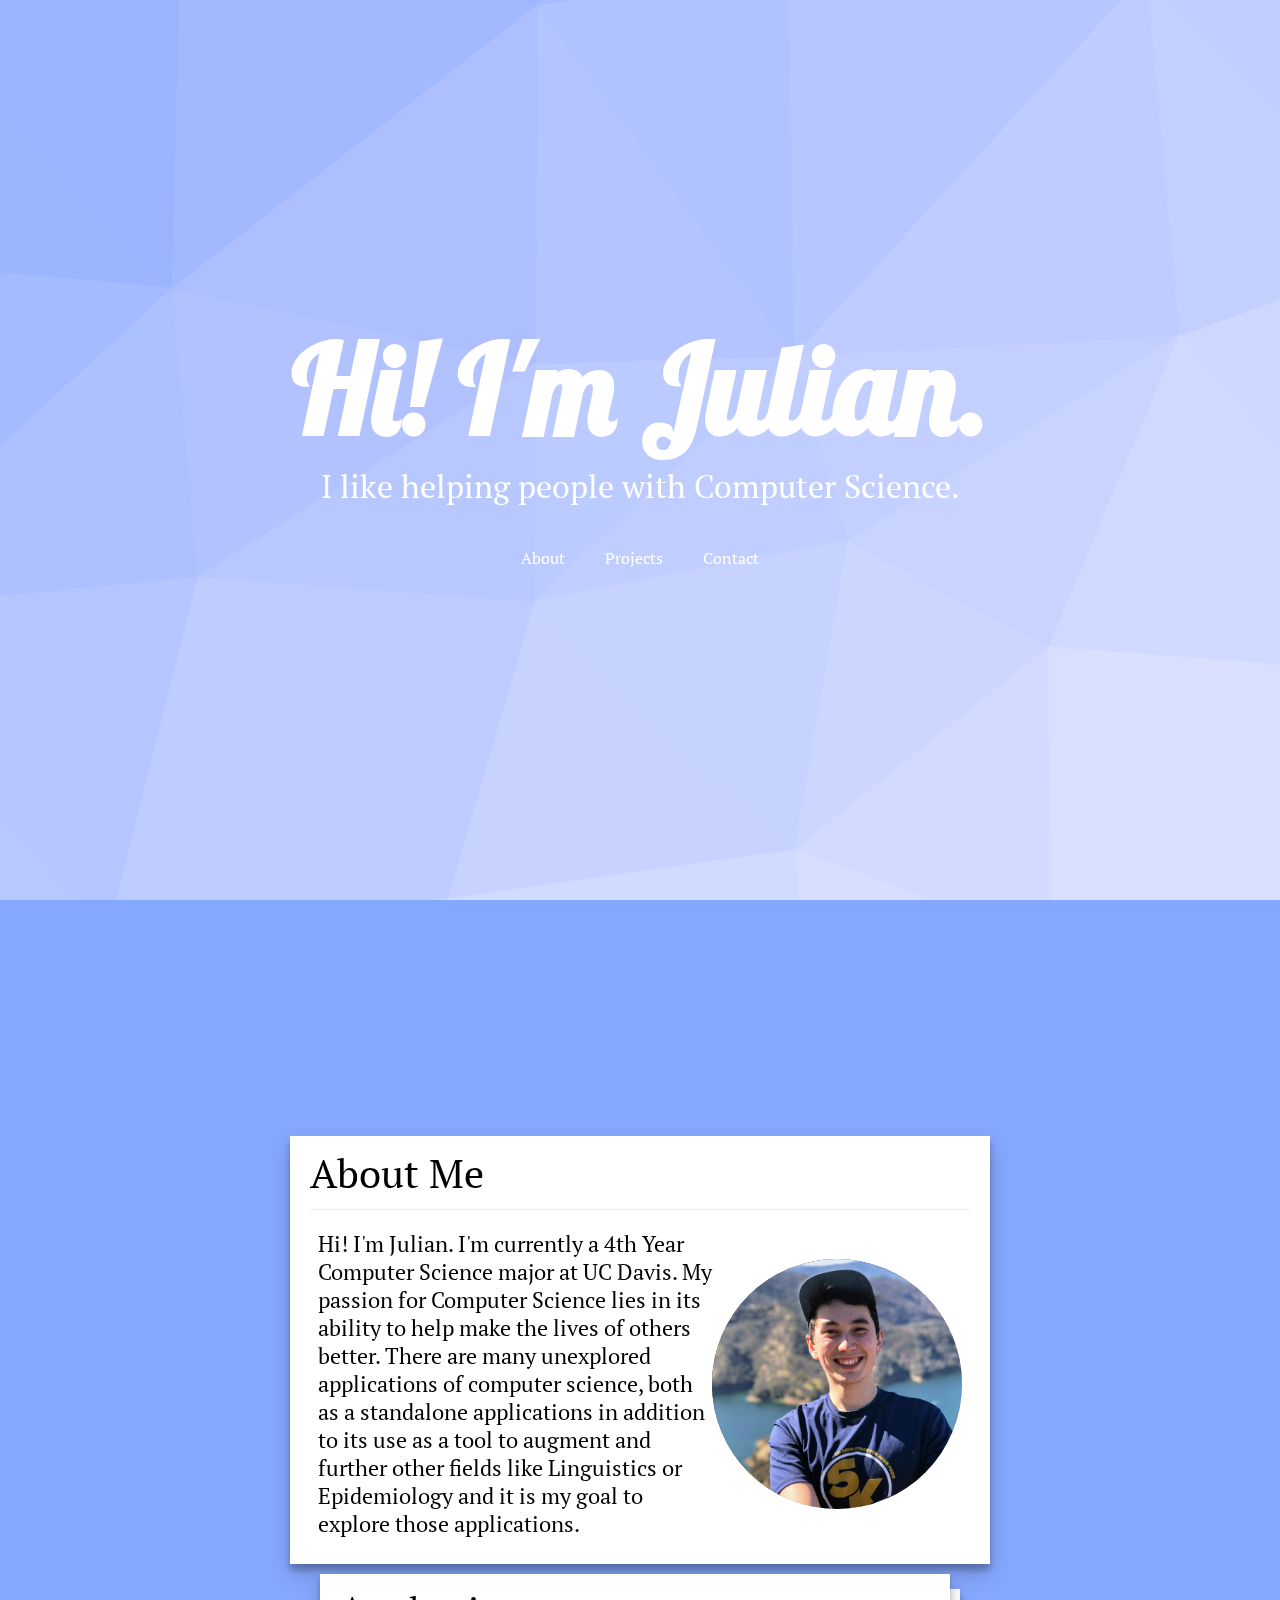
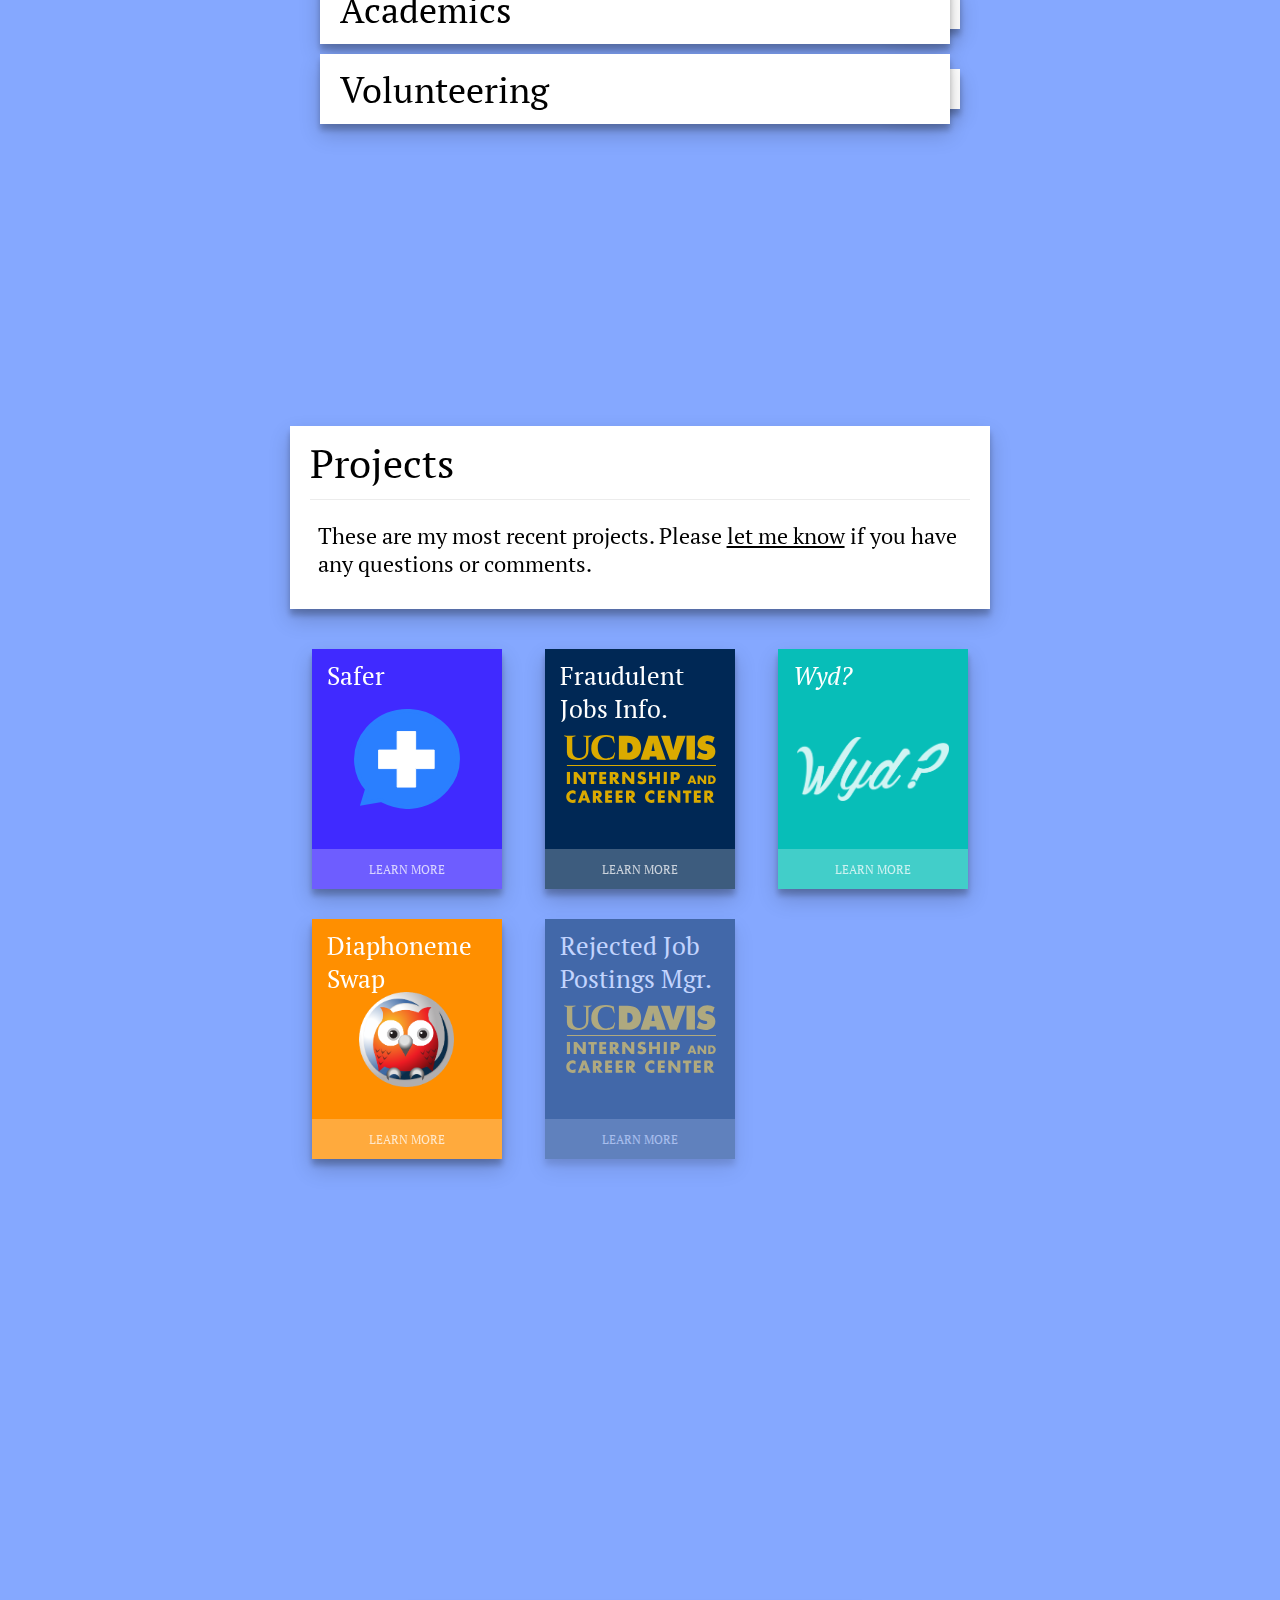
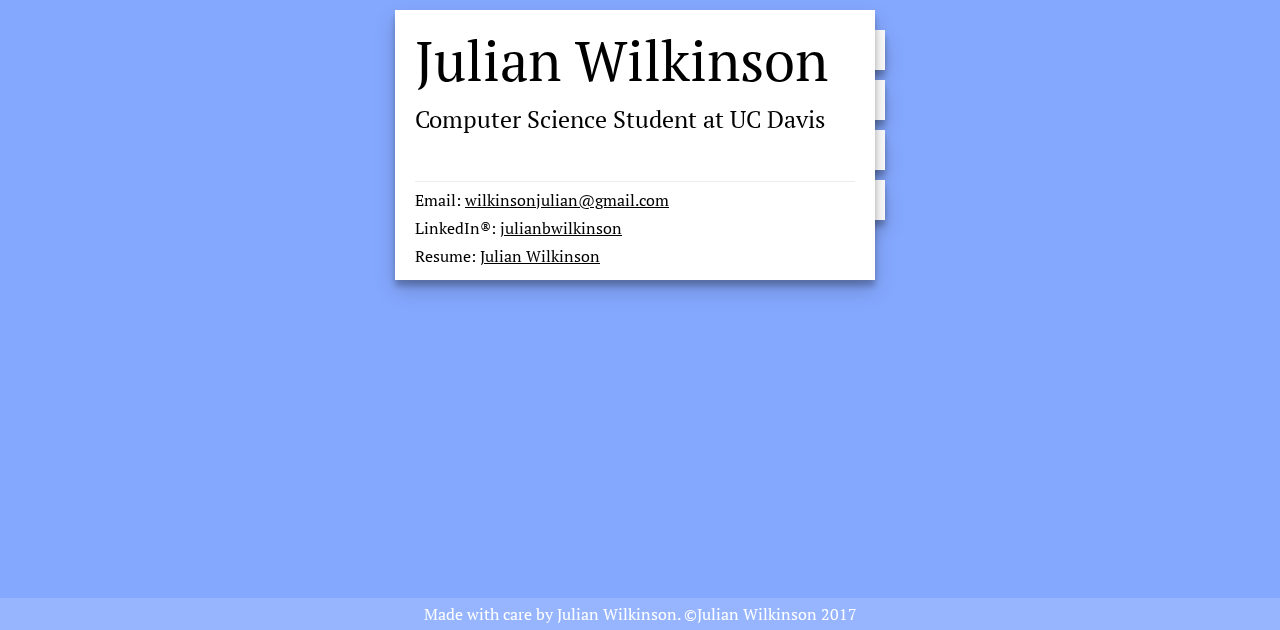
==== commit 8ff6480f: "Rolled back background cover; iPhone background still broken" ====
--- a/index.html
+++ b/index.html
@@ -3,8 +3,8 @@
 <head>
 	<meta charset="UTF-8">
 	<title>Julian Wilkinson</title>
-	<link rel="stylesheet" type="text/css" href="css/style.css?2.10">
-	<link rel="stylesheet" type="text/css" href="css/mobile.css?2.10" media="only screen and (max-width: 700px)">
+	<link rel="stylesheet" type="text/css" href="css/style.css?2.12">
+	<link rel="stylesheet" type="text/css" href="css/mobile.css?2.12" media="only screen and (max-width: 700px)">
 	<script src="https://ajax.googleapis.com/ajax/libs/jquery/3.1.1/jquery.min.js"></script>
 	<link href="https://fonts.googleapis.com/css?family=Lobster|PT+Serif" rel="stylesheet">
 	<link href="https://fonts.googleapis.com/icon?family=Material+Icons"
--- a/css/style.css
+++ b/css/style.css
@@ -49,8 +49,7 @@
     background-repeat: no-repeat;
     background-position: center;
     background-attachment: fixed;
-    /* 100% 100% for scaling */
-    background-size: 100% 100%;
+    background-size: cover;
     overflow: auto;
 }
 
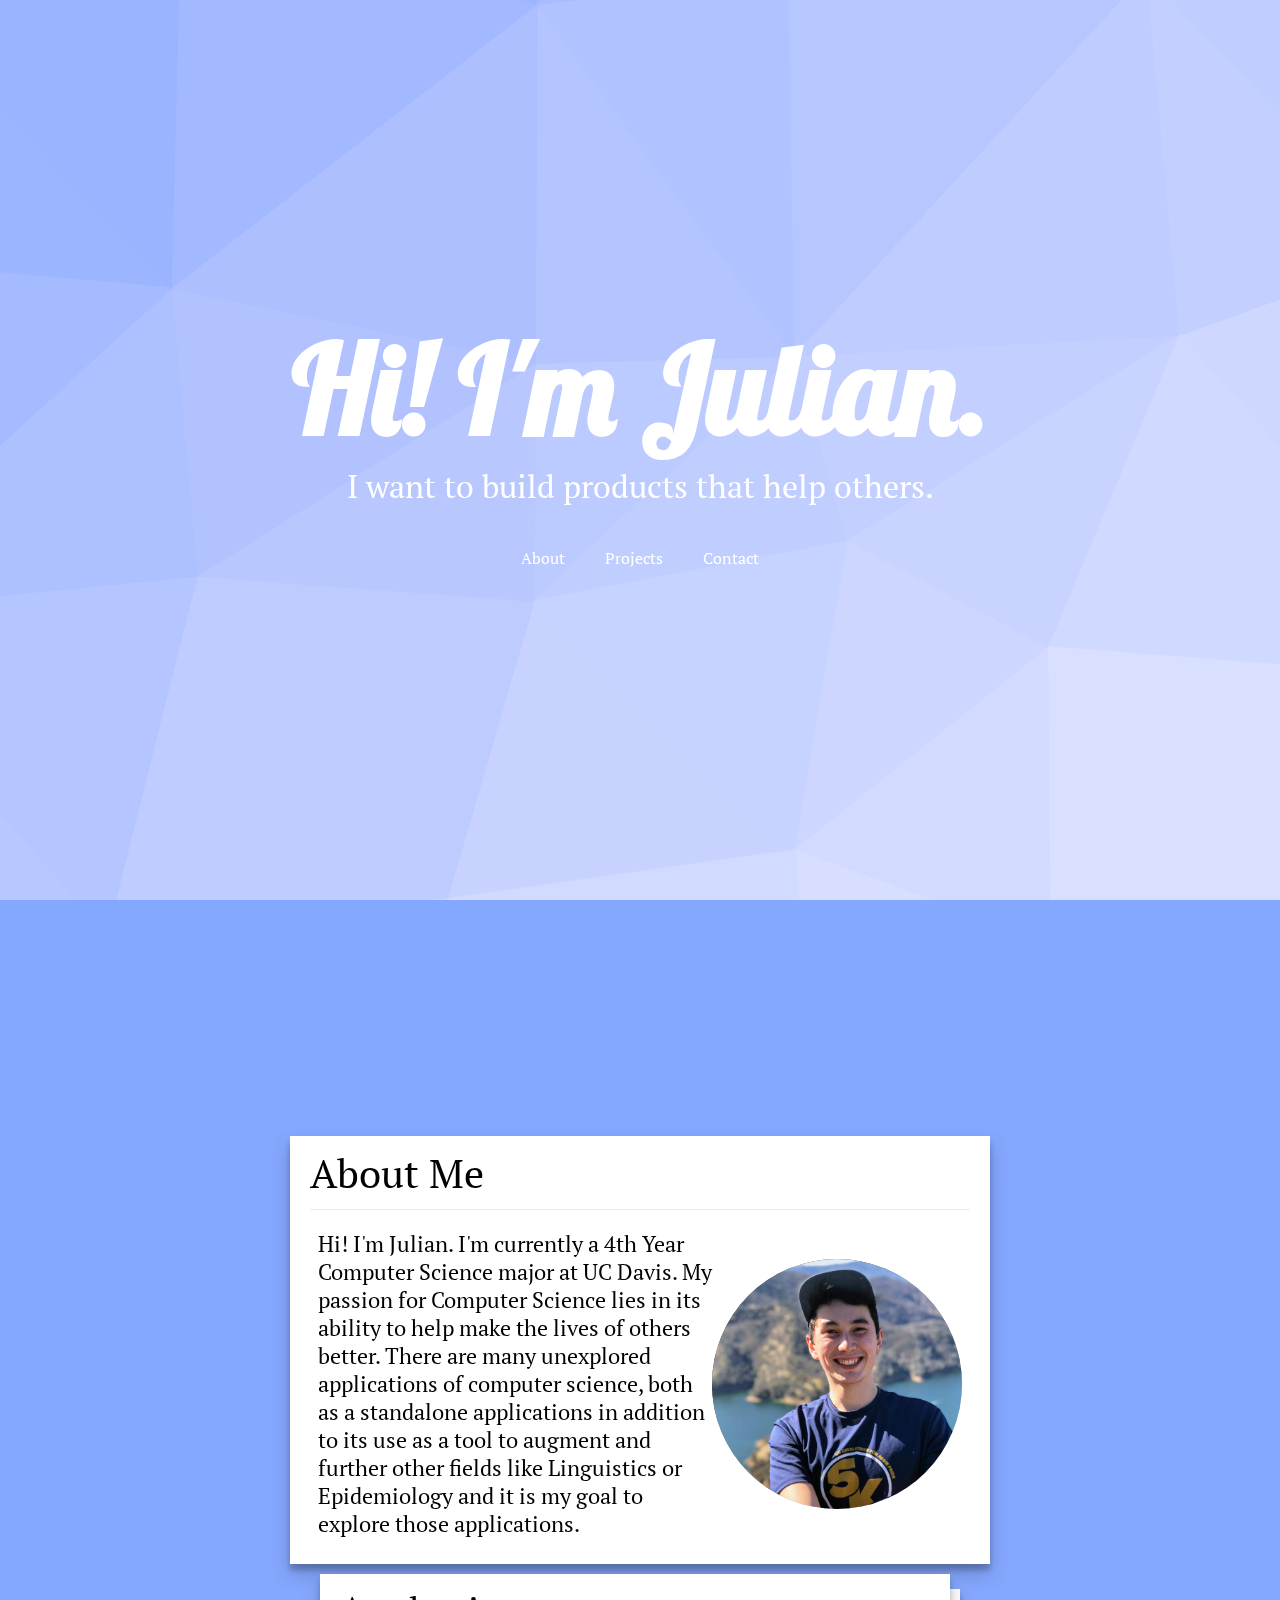
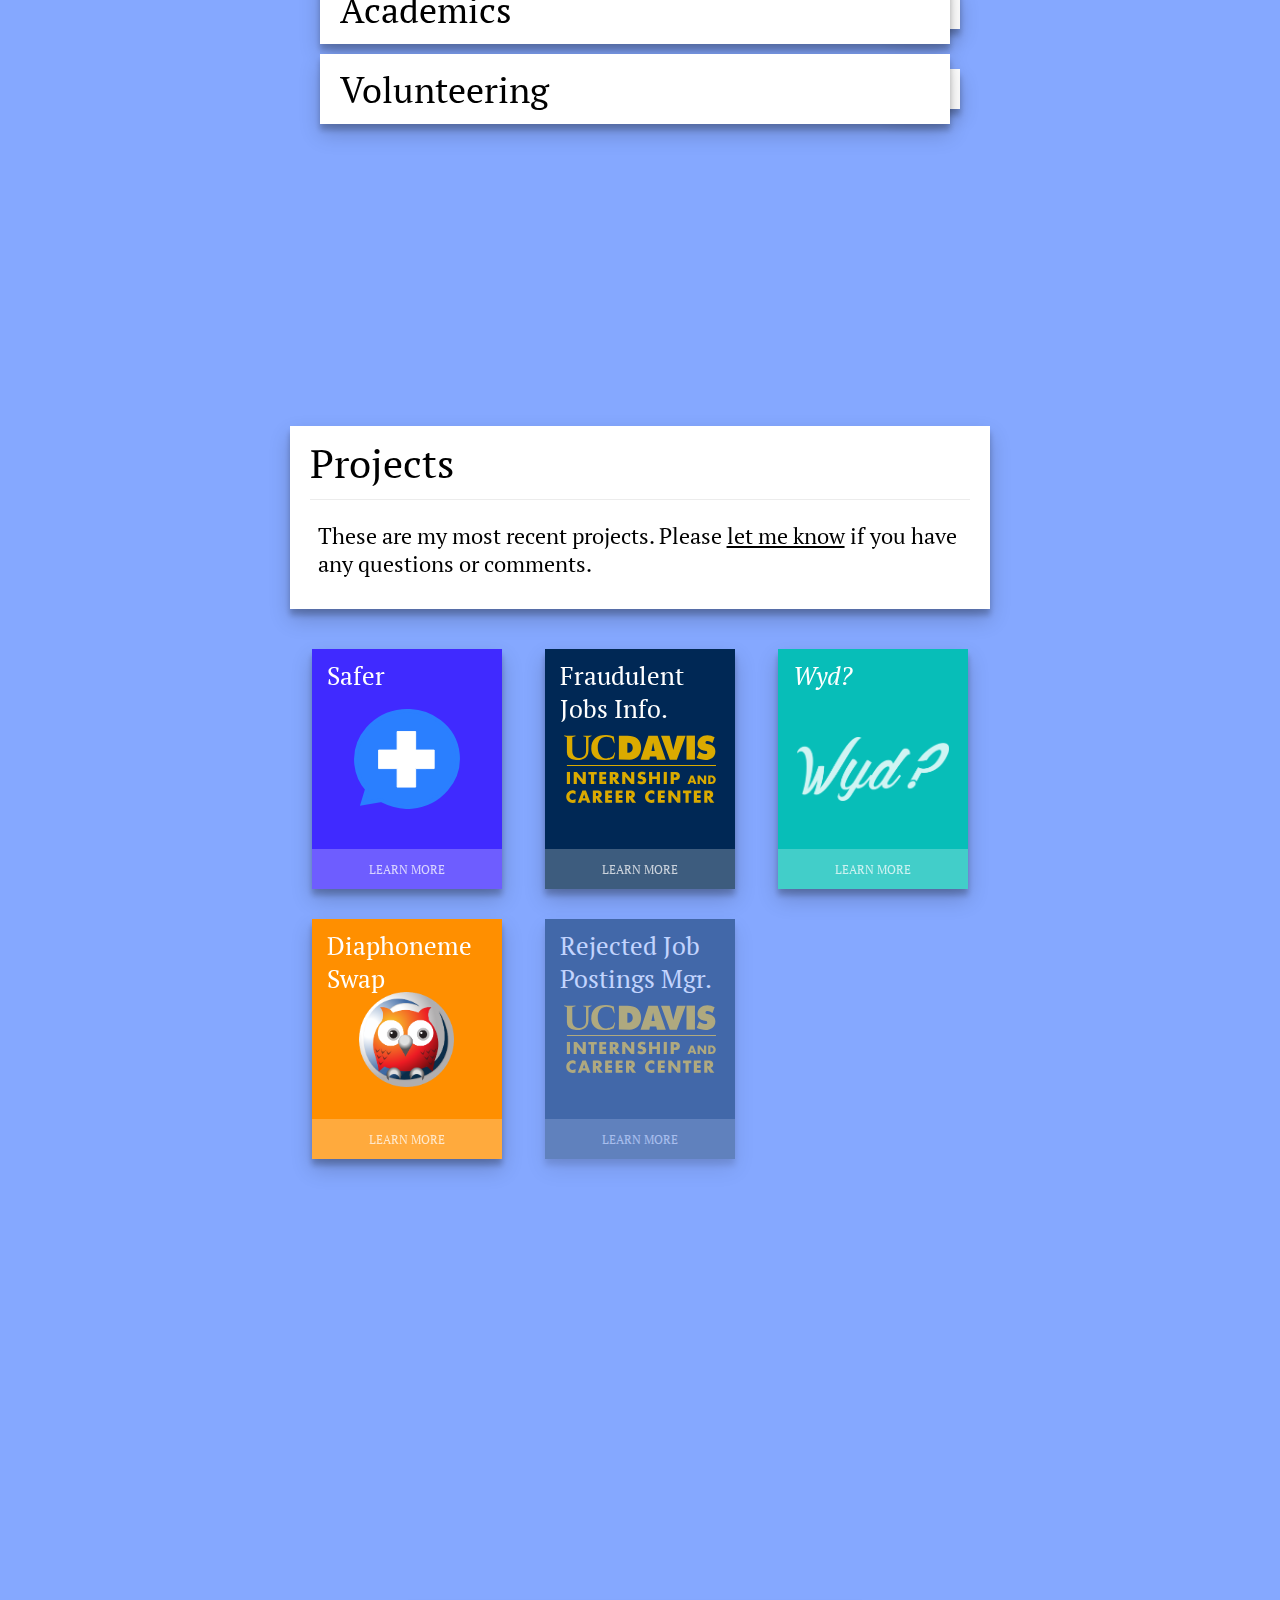
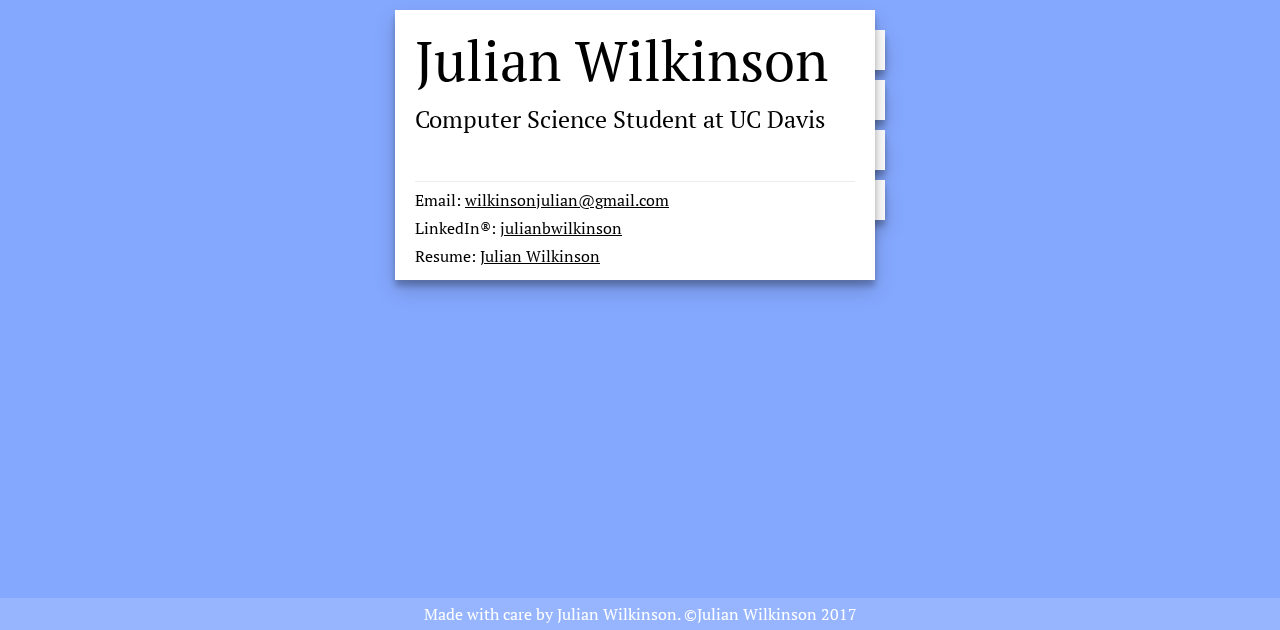
==== commit 958e3ff2: "Changed tagline, edited grammar, fixed adjust min height for desktop" ====
--- a/index.html
+++ b/index.html
@@ -3,8 +3,8 @@
 <head>
 	<meta charset="UTF-8">
 	<title>Julian Wilkinson</title>
-	<link rel="stylesheet" type="text/css" href="css/style.css?2.12">
-	<link rel="stylesheet" type="text/css" href="css/mobile.css?2.12" media="only screen and (max-width: 700px)">
+	<link rel="stylesheet" type="text/css" href="css/style.css?2.13">
+	<link rel="stylesheet" type="text/css" href="css/mobile.css?2.13" media="only screen and (max-width: 700px)">
 	<script src="https://ajax.googleapis.com/ajax/libs/jquery/3.1.1/jquery.min.js"></script>
 	<link href="https://fonts.googleapis.com/css?family=Lobster|PT+Serif" rel="stylesheet">
 	<link href="https://fonts.googleapis.com/icon?family=Material+Icons"
@@ -43,7 +43,7 @@
 		<div id="home">
 			<div class="banner">
 				<h1>Hi! I'm Julian.</h1>
-				<h2>I like helping people with Computer Science.</h2>
+				<h2>I want to build products that help others.</h2>
 			</div>
 			<div class="main-menu">
 				<a href="#about">About</a>
@@ -139,7 +139,7 @@
 						<li>Linguistic Analysis II: Morphology, Syntax, and Semantics</li>
 						<li>Multilingualism</li>
 					</ul>
-                    <p>Please <a href="mailto:wilkinsonjulian@gmail.com">contact me</a> if you'd like to know more the other  courses I've taken.</p>
+                    <p>Please <a href="mailto:wilkinsonjulian@gmail.com">contact me</a> if you'd like to know more about other  courses I've taken.</p>
 				</div>
 			</div>
 			<div class="card-wrapper" id="">
--- a/css/style.css
+++ b/css/style.css
@@ -114,7 +114,8 @@
 
 /*-------------------- BEGIN PAGE WRAPPER --------------------*/
 .page {
-	min-height: 100vh;
+    height: 100vh;
+	min-height: 770px;
 	display: flex;
 	flex-direction: column;
 	align-items: center;
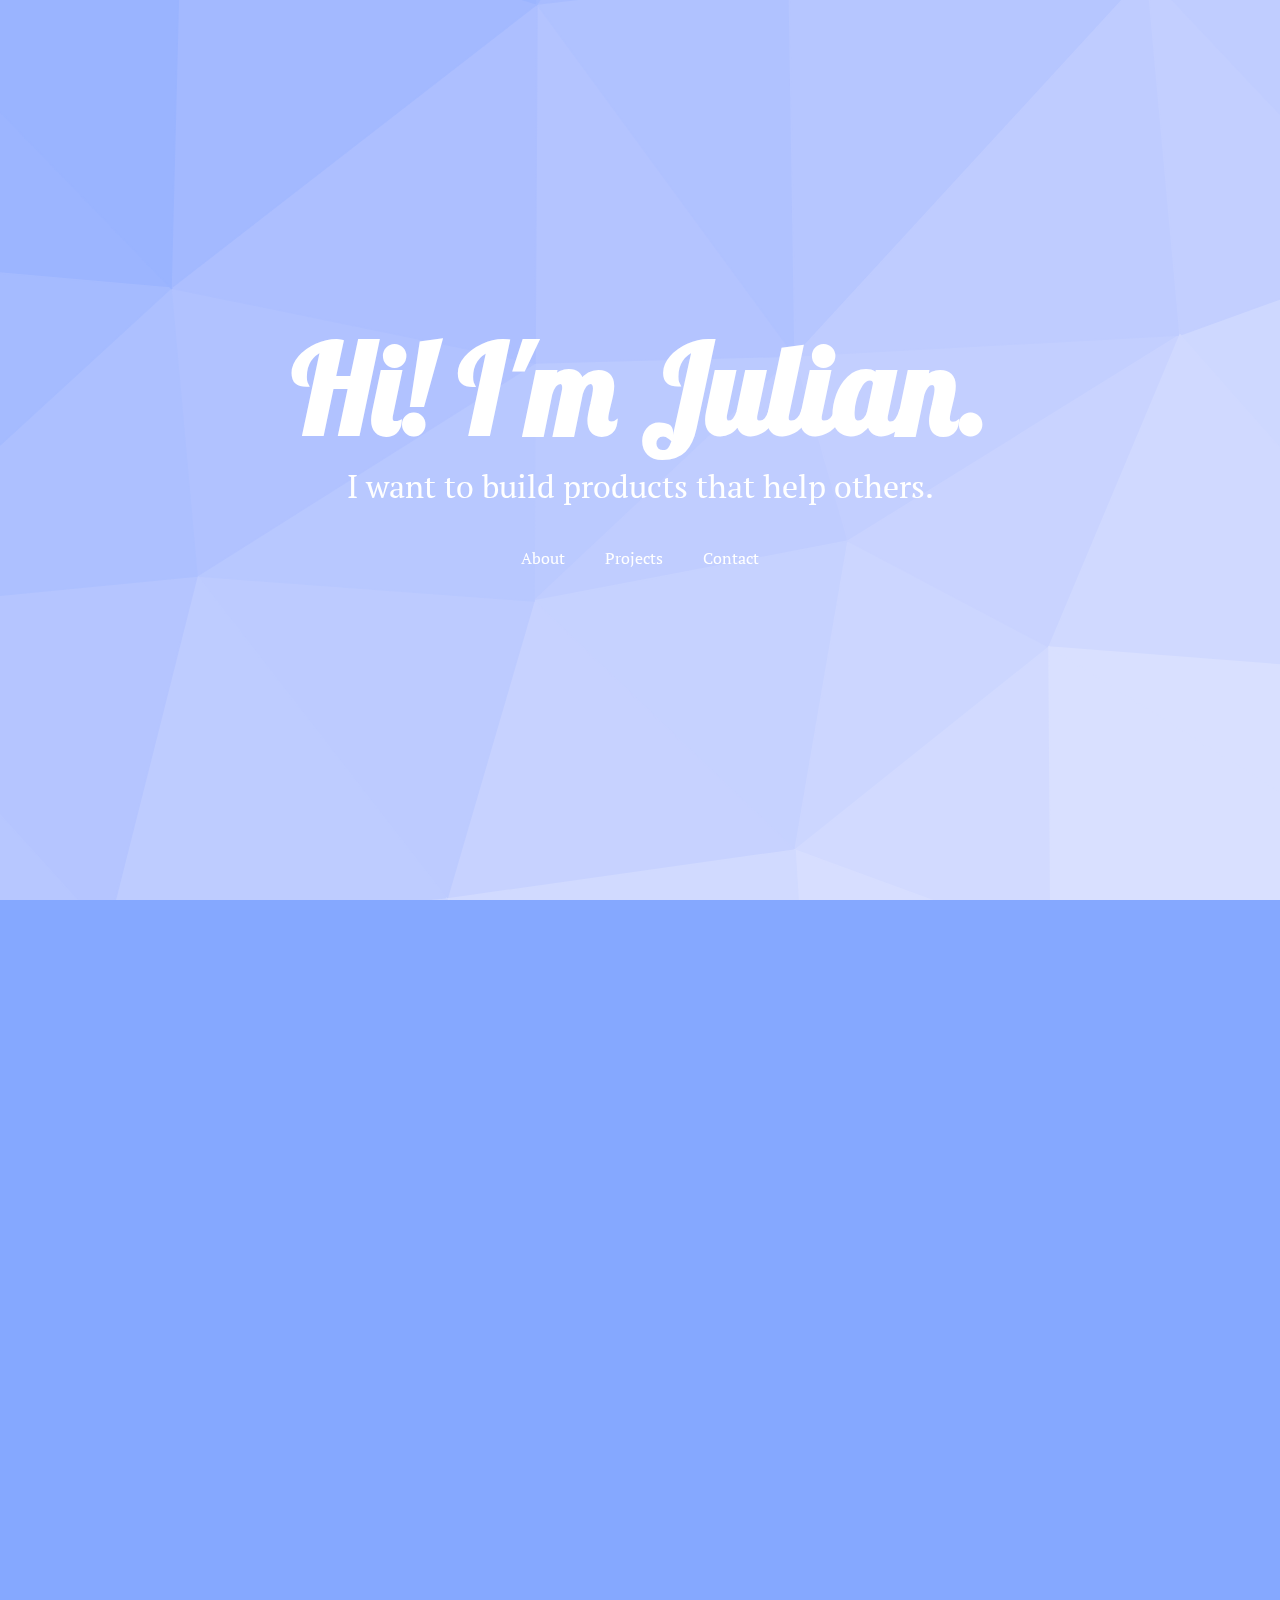
==== commit 6f763405: "Hide x overflow" ====
--- a/index.html
+++ b/index.html
@@ -3,8 +3,8 @@
 <head>
 	<meta charset="UTF-8">
 	<title>Julian Wilkinson</title>
-	<link rel="stylesheet" type="text/css" href="css/style.css?2.13">
-	<link rel="stylesheet" type="text/css" href="css/mobile.css?2.13" media="only screen and (max-width: 700px)">
+	<link rel="stylesheet" type="text/css" href="css/style.css?2.14">
+	<link rel="stylesheet" type="text/css" href="css/mobile.css?2.14" media="only screen and (max-width: 700px)">
 	<script src="https://ajax.googleapis.com/ajax/libs/jquery/3.1.1/jquery.min.js"></script>
 	<link href="https://fonts.googleapis.com/css?family=Lobster|PT+Serif" rel="stylesheet">
 	<link href="https://fonts.googleapis.com/icon?family=Material+Icons"
--- a/css/style.css
+++ b/css/style.css
@@ -37,7 +37,7 @@
 
 /*-------------------- BEGIN BOILERPLATE --------------------*/
 html {
-/*	overflow-x: hidden;*/
+	overflow-x: hidden;
 }
 
 body {
@@ -48,7 +48,7 @@
     background-image: url(../media/background.svg);
     background-repeat: no-repeat;
     background-position: center;
-    background-attachment: fixed;
+    background-attachment: local;
     background-size: cover;
     overflow: auto;
 }
